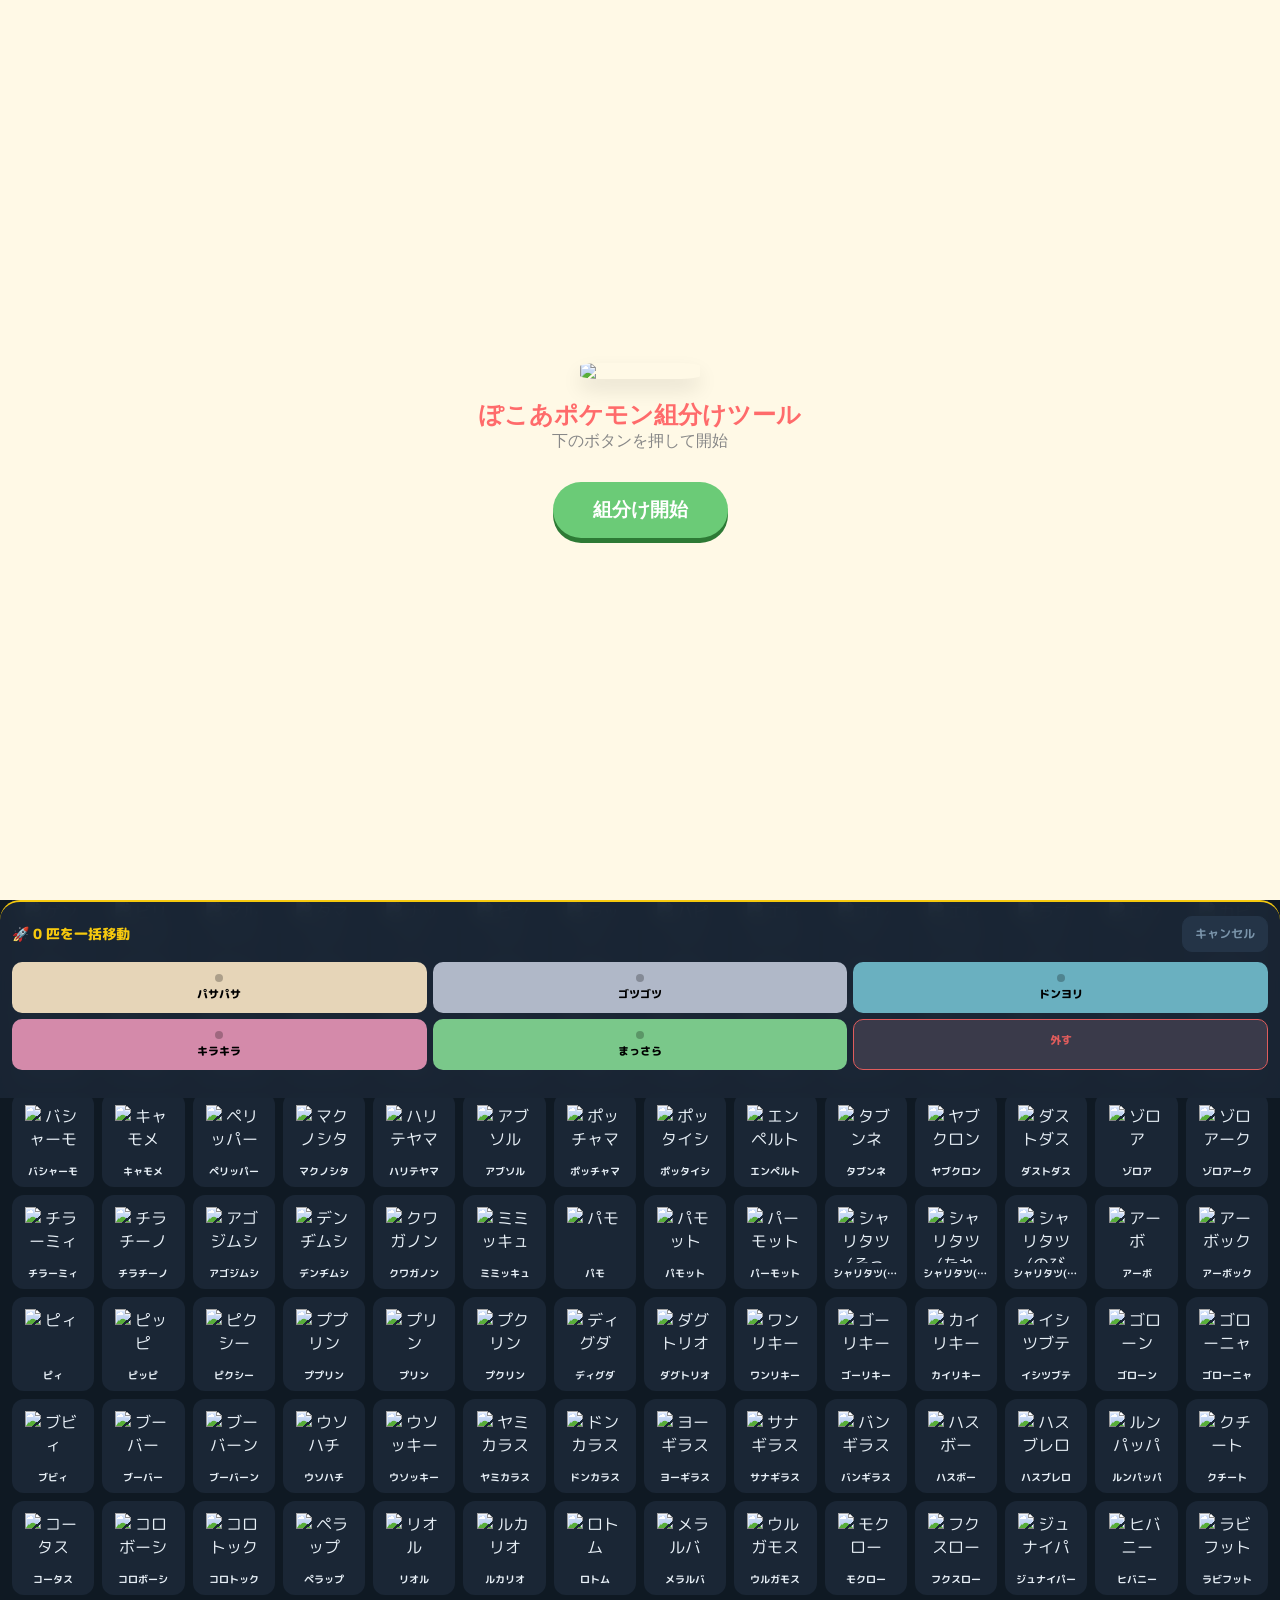
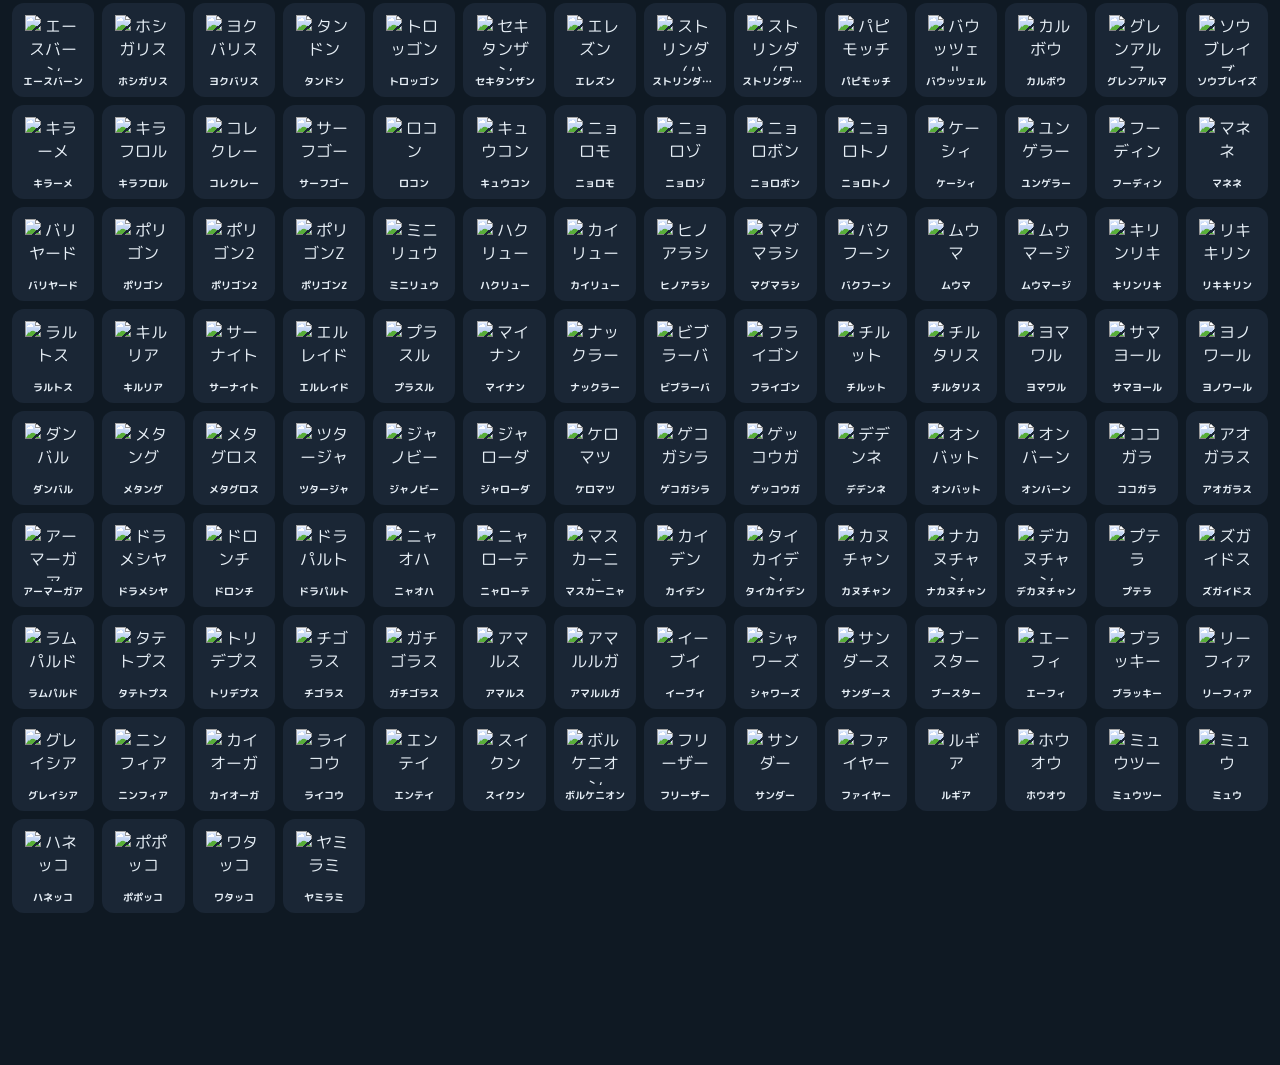
==== index.html @ dac98b66 "Rename poko-sorter.html to index.html" ====
<!DOCTYPE html>
<html lang="ja">
<head>
    <meta charset="UTF-8">
    <meta name="viewport" content="width=device-width, initial-scale=1.0, maximum-scale=1.0, user-scalable=no">
    <meta name="mobile-web-app-capable" content="yes">
    <meta name="apple-mobile-web-app-capable" content="yes">
    <meta name="apple-mobile-web-app-status-bar-style" content="black-translucent">
    <meta name="apple-mobile-web-app-title" content="マイゲーム">
    <link rel="manifest" href="manifest.json">
    <title>ぽこポケ振り分け</title>
    <link rel="stylesheet" href="poko-style.css">
</head>
<body>
    <div id="fallback-screen" style="display:none; position:fixed; inset:0; z-index:9999; background:#fff9e6; display:flex; flex-direction:column; align-items:center; justify-content:center; text-align:center; font-family:sans-serif;">
        <img src="icon.png" style="width:120px; border-radius:20%; margin-bottom:20px; box-shadow:0 10px 20px rgba(0,0,0,0.1);">
        <h2 style="color:#ff6b6b;">ぽこあポケモン組分けツール</h2>
        <p style="color:#888; margin-bottom:30px;">下のボタンを押して開始</p>
        <button onclick="document.getElementById('fallback-screen').style.display='none'; initLevel(0);" 
            style="background:#6bcb77; color:#fff; border:none; border-radius:50px; padding:15px 40px; font-size:1.2rem; font-weight:bold; cursor:pointer; box-shadow:0 5px 0 #2d7a35;">
            組分け開始
        </button>
    </div>

    <div class="sticky-header">
        <div class="header">
            <h1>🌿 ぽこポケ振り分け</h1>
            <div class="stats" id="headerStats"></div>
        </div>
        <div class="progress-bar" id="progressBar"></div>
        <div class="controls">
            <input type="text" id="searchBox" class="search-box" placeholder="名前やNo.で検索...">
            <button class="btn-ui" id="filterBtn" onclick="toggleFilterPanel()">🔍 絞込</button>
            <button class="btn-ui" id="selBtn" onclick="toggleSelectMode()">複数選択</button>
        </div>
        <div class="filter-panel" id="filterPanel">
            <div class="filter-section">
                <div class="filter-section-label">✨ 得意なこと（OR）</div>
                <div class="filter-chips" id="jobChips"></div>
            </div>
            <div class="filter-divider"></div>
            <div class="filter-section">
                <div class="filter-section-label">🌈 雰囲気（OR）</div>
                <div class="filter-chips" id="envChips"></div>
            </div>
            <span class="filter-clear" onclick="clearFilters()">フィルターをリセット</span>
        </div>
        <div class="tabs" id="tabs"></div>
    </div>

    <div id="mainContent"></div>

    <div class="multi-bar" id="multiBar">
        <div class="multi-bar-header">
            <div class="multi-count">🚀 <span id="selCount">0</span> 匹を一括移動</div>
            <button class="btn-ui" onclick="toggleSelectMode()">キャンセル</button>
        </div>
        <div class="area-grid-mini" id="miniAreaList"></div>
    </div>

    <div class="modal-overlay" id="modalOverlay" onclick="if(event.target===this)closeModal()">
        <div class="modal">
            <button class="modal-close" onclick="closeModal()">✕</button> 
            <div class="modal-poke-header" id="modalHeader"></div>

            <div class="section-label">お仕事</div>
            <div class="job-grid" id="valJob"></div>

            <div class="info-row">
                <div class="info-chip"><span>雰囲気</span><span id="valEnv"></span></div>
                <div class="info-chip"><span>好きな味</span><span id="valTaste"></span></div>
            </div>
            <div class="tag-row" id="valTags"></div>

            <div class="section-label">エリアに割り当てる</div>
            <div class="area-btn-group" id="areaButtons"></div>
            <button class="remove-btn" onclick="removeAssignment()">エリアから外す</button>
        </div>
    </div>
    
    <script src="poko-app.js"></script>
</body>
</html>
---- poko-style.css ----
@import url('https://fonts.googleapis.com/css2?family=M+PLUS+Rounded+1c:wght@400;700;800&display=swap');

:root {
  --bg: #0f1923; 
  --surface: #1a2635; 
  --surface2: #243447;
  --accent: #f6c90e; 
  --accent2: #e05c5c; 
  --pink: #ff7eb9; 
  --green: #4ade80; 
  --blue: #60a5fa;
  --text: #e8f0f7; 
  --text-muted: #7a94aa; 
  --radius: 14px;
}

* { 
  box-sizing: border-box; 
  margin: 0; 
  padding: 0; 
  -webkit-tap-highlight-color: transparent; 
}

body { 
  font-family: 'M PLUS Rounded 1c', sans-serif; 
  background: var(--bg); 
  color: var(--text); 
  min-height: 100dvh; 
  padding-bottom: 140px; 
}

/* ===== 固定ヘッダー ===== */
.sticky-header { 
  position: sticky; 
  top: 0; 
  z-index: 100; 
  background: var(--bg); 
}

.header { 
  background: var(--surface); 
  padding: 12px 16px; 
  display: flex; 
  align-items: center; 
  border-bottom: 2px solid var(--surface2); 
}

.header h1 { 
  font-size: 17px; 
  font-weight: 800; 
  color: var(--accent); 
  flex: 1; 
}

.header .stats { 
  font-size: 11px; 
  color: var(--text-muted); 
  text-align: right; 
  line-height: 1.4; 
}

.progress-bar { 
  height: 5px; 
  background: var(--surface2); 
  display: flex; 
}

.progress-seg { 
  height: 100%; 
  transition: width 0.4s; 
}

/* ===== 検索・ボタン ===== */
.controls { 
  padding: 8px 12px; 
  background: var(--surface); 
  display: flex; 
  gap: 6px; 
  border-bottom: 1px solid var(--surface2); 
}

.controls-row1 { display: flex; gap: 8px; }
.controls-row2 { display: flex; gap: 6px; padding-bottom: 8px; }

.search-box { 
  flex: 1; 
  background: var(--bg); 
  border: 1.5px solid var(--surface2); 
  color: var(--text); 
  padding: 8px 12px; 
  border-radius: 10px; 
  font-size: 14px; 
  font-family: inherit; 
  outline: none; 
  min-width: 0; 
}

.btn-ui { 
  background: var(--surface2); 
  border: 1.5px solid var(--surface2); 
  color: var(--text-muted); 
  padding: 8px 12px; 
  border-radius: 10px; 
  font-size: 12px; 
  font-weight: 700; 
  font-family: inherit; 
  cursor: pointer; 
  white-space: nowrap; 
  flex-shrink: 0; 
}

.btn-ui.active { 
  border-color: var(--accent); 
  color: var(--accent); 
  background: #f6c90e15; 
}

/* ===== フィルターパネル ===== */
.filter-panel { 
  background: var(--bg); 
  border-bottom: 1px solid var(--surface2); 
  overflow: hidden; 
  max-height: 0; 
  transition: max-height 0.3s ease; 
}

.filter-panel.open { max-height: 400px; }
.filter-section { padding: 10px 12px 4px; }

.filter-section-label { 
  font-size: 10px; 
  font-weight: 700; 
  color: var(--text-muted); 
  margin-bottom: 6px; 
  letter-spacing: 0.06em; 
}

.filter-chips { 
  display: flex; 
  flex-wrap: wrap; 
  gap: 5px; 
  padding-bottom: 8px; 
}

.filter-chip { 
  display: flex; 
  align-items: center; 
  gap: 4px; 
  padding: 5px 10px; 
  border-radius: 20px; 
  background: var(--surface); 
  border: 1.5px solid var(--surface2); 
  color: var(--text-muted); 
  font-size: 11px; 
  font-weight: 700; 
  font-family: inherit; 
  cursor: pointer; 
  white-space: nowrap; 
  transition: all 0.15s; 
}

.filter-chip.active { 
  border-color: var(--accent); 
  color: var(--accent); 
  background: #f6c90e15; 
}

.filter-chip.env-chip.active { 
  border-color: var(--blue); 
  color: var(--blue); 
  background: #60a5fa15; 
}

.filter-divider { 
  height: 1px; 
  background: var(--surface2); 
  margin: 0 12px; 
}

.filter-clear { 
  display: block; 
  text-align: center; 
  padding: 8px; 
  font-size: 11px; 
  color: var(--accent2); 
  font-weight: 700; 
  cursor: pointer; 
}

/* ===== タブ ===== */
.tabs { 
  display: flex; 
  overflow-x: auto; 
  padding: 8px 12px; 
  gap: 6px; 
  background: var(--bg); 
  scrollbar-width: none; 
  border-bottom: 1px solid var(--surface2); 
}

.tabs::-webkit-scrollbar { display: none; }

.tab { 
  white-space: nowrap; 
  padding: 7px 14px; 
  border-radius: 20px; 
  background: var(--surface); 
  border: 1.5px solid transparent; 
  color: var(--text-muted); 
  font-size: 12px; 
  font-weight: 700; 
  font-family: inherit; 
  cursor: pointer; 
  flex-shrink: 0; 
}

.tab.active { 
  background: var(--surface2); 
  border-color: var(--accent); 
  color: var(--accent); 
}

.tab.unassigned-tab.active { 
  background: #e05c5c22; 
  border-color: var(--accent2); 
  color: var(--accent2); 
}

.tab-count { 
  font-size: 10px; 
  opacity: 0.75; 
  margin-left: 3px; 
}

/* ===== グリッド ===== */
.pokemon-grid { 
  display: grid; 
  grid-template-columns: repeat(auto-fill, minmax(80px, 1fr)); 
  gap: 8px; 
  padding: 12px; 
}

.poke-card { 
  background: var(--surface); 
  border-radius: 12px; 
  padding: 10px 6px 8px; 
  text-align: center; 
  position: relative; 
  border: 2px solid transparent; 
  transition: all 0.15s; 
  cursor: pointer; 
}

.poke-card:active { transform: scale(0.93); }
.poke-card.assigned { opacity: 0.65; }

.poke-card.selected { 
  border-color: var(--accent); 
  background: #f6c90e12; 
  transform: scale(0.94); 
  box-shadow: 0 0 0 2px #f6c90e44; 
}

.poke-card img { 
  width: 56px; 
  height: 56px; 
  image-rendering: pixelated; 
  display: block; 
  margin: 0 auto 4px; 
}

.poke-name { 
  font-size: 10px; 
  font-weight: 700; 
  line-height: 1.2; 
  overflow: hidden; 
  text-overflow: ellipsis; 
  white-space: nowrap; 
}

/* 選択バッジ */
.select-badge { 
  position: absolute; 
  top: -5px; 
  left: -5px; 
  background: var(--accent); 
  color: #000; 
  width: 22px; 
  height: 22px; 
  border-radius: 50%; 
  font-size: 11px; 
  font-weight: 900; 
  line-height: 22px; 
  text-align: center; 
  display: none; 
  box-shadow: 0 2px 6px rgba(0,0,0,0.4); 
  z-index: 2; 
}

.poke-card.selected .select-badge { display: block; }

/* エリア色ドット */
.area-dot { 
  position: absolute; 
  top: 6px; 
  right: 6px; 
  width: 9px; 
  height: 9px; 
  border-radius: 50%; 
  border: 1px solid rgba(0,0,0,0.2); 
}

/* ===== 一括操作バー ===== */
.multi-bar { 
  position: fixed; 
  bottom: 0; 
  left: 0; 
  right: 0; 
  background: #1a2635f0; 
  backdrop-filter: blur(10px); 
  padding: 14px 12px 28px; 
  border-top: 2px solid var(--accent); 
  border-radius: 20px 20px 0 0; 
  z-index: 150; 
  transform: translateY(100%); 
  transition: transform 0.3s cubic-bezier(0.4,0,0.2,1); 
}

.multi-bar.open { transform: translateY(0); }

.multi-bar-header { 
  display: flex; 
  justify-content: space-between; 
  align-items: center; 
  margin-bottom: 10px; 
}

.multi-count { 
  font-weight: 800; 
  color: var(--accent); 
  font-size: 14px; 
}

.area-grid-mini { 
  display: grid; 
  grid-template-columns: repeat(3, 1fr); 
  gap: 6px; 
}

.area-mini-btn { 
  border: none; 
  border-radius: 10px; 
  padding: 12px 4px 10px; 
  font-size: 11px; 
  font-weight: 800; 
  font-family: inherit; 
  color: #000; 
  cursor: pointer; 
  text-align: center; 
  display: flex; 
  flex-direction: column; 
  align-items: center; 
  gap: 4px; 
}

.area-mini-btn:active { opacity: 0.75; }

.area-mini-dot { 
  width: 8px; 
  height: 8px; 
  border-radius: 50%; 
  background: rgba(0,0,0,0.25); 
}

.remove-mini-btn { 
  background: #3a3a4a !important; 
  color: var(--accent2) !important; 
  border: 1.5px solid var(--accent2) !important; 
}

/* ===== モーダル ===== */
.modal-overlay { 
  position: fixed; 
  inset: 0; 
  background: rgba(0,0,0,0.8); 
  z-index: 1000; 
  display: flex; 
  align-items: flex-end; 
  opacity: 0; 
  pointer-events: none; 
  transition: 0.2s; 
}

.modal-overlay.open { opacity: 1; pointer-events: auto; }

.modal { 
  background: var(--surface); 
  border-radius: 20px 20px 0 0; 
  width: 100%; 
  padding: 20px 16px 36px; 
  transform: translateY(100%); 
  transition: 0.3s; 
  max-height: 90vh; 
  overflow-y: auto; 
}

.modal-overlay.open .modal { transform: translateY(0); }

.modal-close { 
  position: absolute; 
  top: 14px; 
  right: 14px; 
  width: 30px; 
  height: 30px; 
  border-radius: 50%; 
  background: var(--surface2); 
  border: none; 
  color: var(--text-muted); 
  font-size: 16px; 
  cursor: pointer; 
  display: flex; 
  align-items: center; 
  justify-content: center; 
  z-index: 1; 
}

.modal-poke-header { 
  display: flex; 
  align-items: center; 
  gap: 14px; 
  margin-bottom: 14px; 
}

.modal-poke-name { 
  font-size: 20px; 
  font-weight: 800; 
  color: var(--accent); 
}

.modal-poke-no { 
  color: var(--text-muted); 
  font-size: 12px; 
  margin-top: 2px; 
}

.section-label { 
  font-size: 11px; 
  font-weight: 700; 
  color: var(--text-muted); 
  margin: 14px 0 6px; 
  text-transform: uppercase; 
  letter-spacing: 0.05em; 
}

.job-grid { 
  display: grid; 
  gap: 6px; 
}

.job-card { 
  background: var(--surface2); 
  padding: 9px 10px; 
  border-radius: 10px; 
  border-left: 3px solid var(--accent); 
}

.job-title { 
  font-weight: 800; 
  color: var(--accent); 
  font-size: 13px; 
}

.job-desc { 
  font-size: 11px; 
  margin-top: 3px; 
  color: var(--text-muted); 
  line-height: 1.4; 
}

.info-row { 
  display: grid; 
  grid-template-columns: 1fr 1fr; 
  gap: 8px; 
  margin-top: 8px; 
}

.info-chip { 
  background: var(--surface2); 
  padding: 8px 10px; 
  border-radius: 10px; 
  font-size: 12px; 
}

.info-chip span { 
  color: var(--text-muted); 
  font-size: 11px; 
  display: block; 
  margin-bottom: 2px; 
}

.tag-row { 
  display: flex; 
  flex-wrap: wrap; 
  gap: 5px; 
  margin-top: 8px; 
}

.tag { 
  background: var(--surface2); 
  padding: 3px 8px; 
  border-radius: 6px; 
  font-size: 10px; 
  color: var(--text-muted); 
}

.area-btn-group { 
  display: grid; 
  grid-template-columns: repeat(3, 1fr); 
  gap: 7px; 
  margin-top: 6px; 
}

.area-assign-btn { 
  background: var(--surface2); 
  border: none; 
  color: white; 
  padding: 11px 4px 9px; 
  border-radius: 10px; 
  font-size: 11px; 
  font-weight: 700; 
  font-family: inherit; 
  cursor: pointer; 
  display: flex; 
  flex-direction: column; 
  align-items: center; 
  gap: 5px; 
}

.area-assign-btn:active { opacity: 0.7; }

.remove-btn { 
  width: 100%; 
  margin-top: 8px; 
  padding: 12px; 
  background: none; 
  border: 1.5px solid var(--accent2); 
  color: var(--accent2); 
  border-radius: 10px; 
  font-size: 13px; 
  font-weight: 800; 
  font-family: inherit; 
  cursor: pointer; 
}
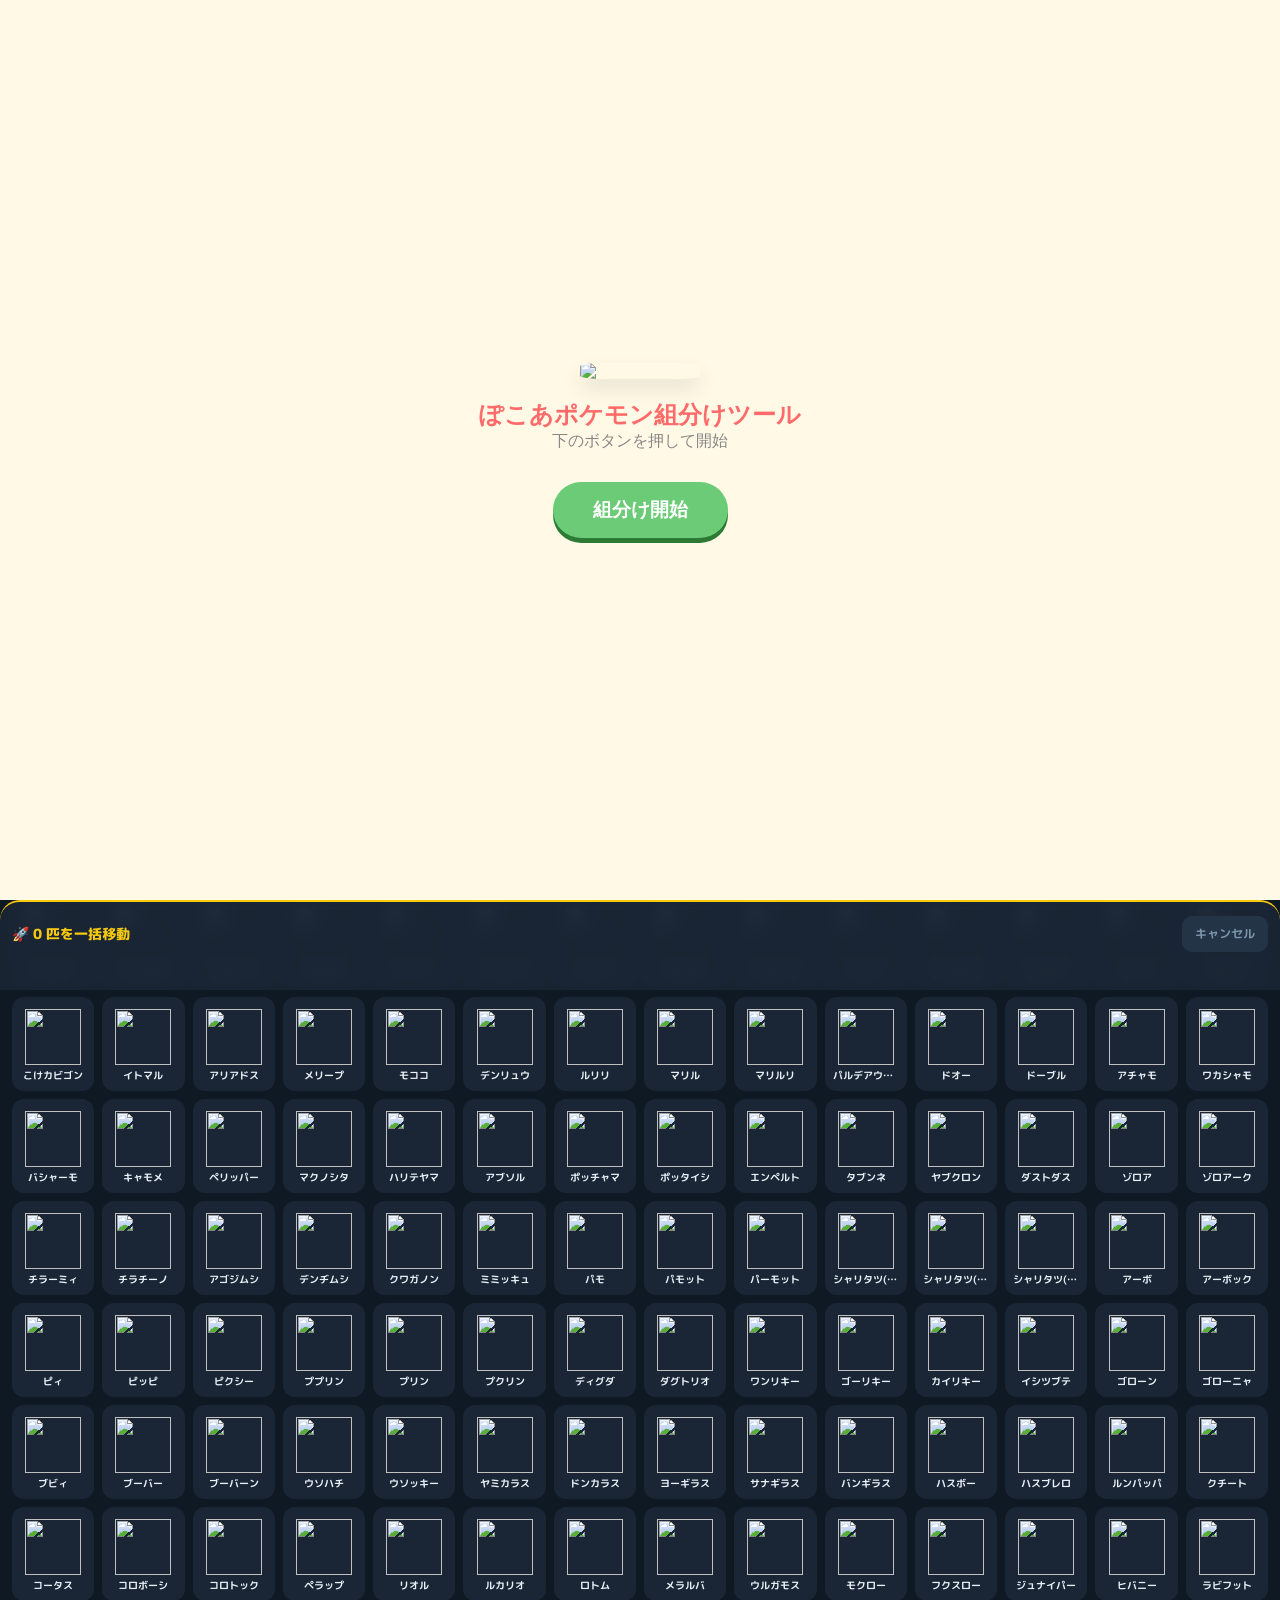
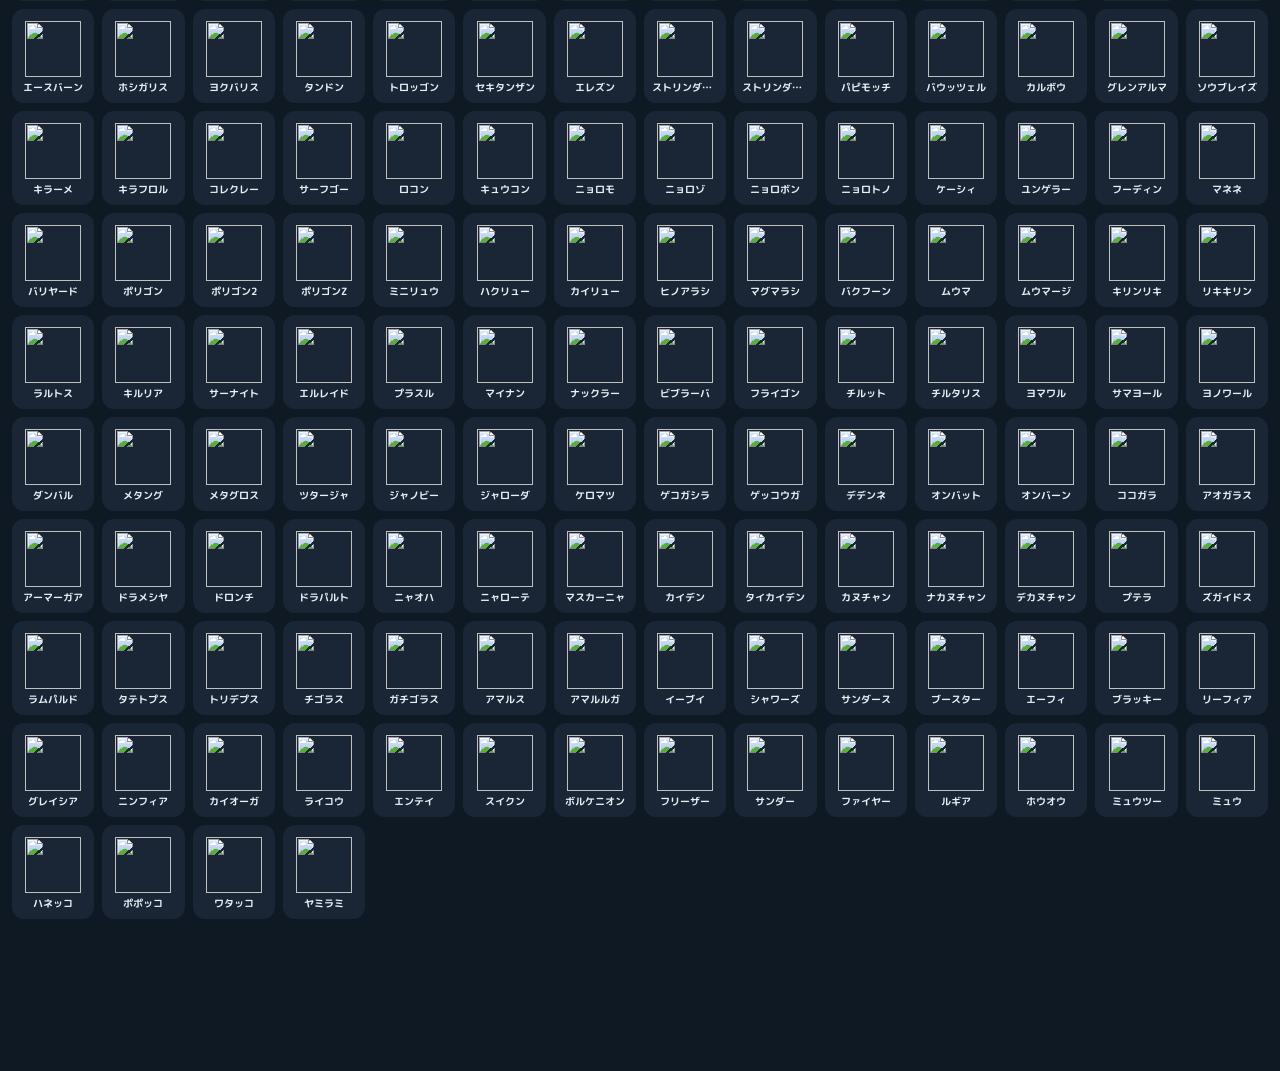
==== commit da588f0f: "Update index.html" ====
--- a/index.html
+++ b/index.html
@@ -9,75 +9,868 @@
     <meta name="apple-mobile-web-app-title" content="マイゲーム">
     <link rel="manifest" href="manifest.json">
     <title>ぽこポケ振り分け</title>
-    <link rel="stylesheet" href="poko-style.css">
+    <style>
+  @import url('https://fonts.googleapis.com/css2?family=M+PLUS+Rounded+1c:wght@400;700;800&display=swap');
+  :root {
+    --bg: #0f1923; --surface: #1a2635; --surface2: #243447;
+    --accent: #f6c90e; --accent2: #e05c5c; --pink: #ff7eb9; --green: #4ade80; --blue: #60a5fa;
+    --text: #e8f0f7; --text-muted: #7a94aa; --radius: 14px;
+  }
+  * { box-sizing: border-box; margin: 0; padding: 0; -webkit-tap-highlight-color: transparent; }
+  body { font-family: 'M PLUS Rounded 1c', sans-serif; background: var(--bg); color: var(--text); min-height: 100dvh; padding-bottom: 140px; }
+
+  /* ===== 固定ヘッダー ===== */
+  .sticky-header { position: sticky; top: 0; z-index: 100; background: var(--bg); }
+  .header { background: var(--surface); padding: 12px 16px; display: flex; align-items: center; border-bottom: 2px solid var(--surface2); }
+  .header h1 { font-size: 17px; font-weight: 800; color: var(--accent); flex: 1; }
+  .header .stats { font-size: 11px; color: var(--text-muted); text-align: right; line-height: 1.4; }
+  .progress-bar { height: 5px; background: var(--surface2); display: flex; }
+  .progress-seg { height: 100%; transition: width 0.4s; }
+
+  /* ===== 検索・ボタン ===== */
+  .controls { padding: 8px 12px; background: var(--surface); display: flex; gap: 6px; border-bottom: 1px solid var(--surface2); }
+  .controls-row1 { display: flex; gap: 8px; }
+  .controls-row2 { display: flex; gap: 6px; padding-bottom: 8px; }
+  .search-box { flex: 1; background: var(--bg); border: 1.5px solid var(--surface2); color: var(--text); padding: 8px 12px; border-radius: 10px; font-size: 14px; font-family: inherit; outline: none; min-width: 0; }
+  .btn-ui { background: var(--surface2); border: 1.5px solid var(--surface2); color: var(--text-muted); padding: 8px 12px; border-radius: 10px; font-size: 12px; font-weight: 700; font-family: inherit; cursor: pointer; white-space: nowrap; flex-shrink: 0; }
+  .btn-ui.active { border-color: var(--accent); color: var(--accent); background: #f6c90e15; }
+
+  /* ===== フィルターパネル ===== */
+  .filter-panel { background: var(--bg); border-bottom: 1px solid var(--surface2); overflow: hidden; max-height: 0; transition: max-height 0.3s ease; }
+  .filter-panel.open { max-height: 400px; }
+  .filter-section { padding: 10px 12px 4px; }
+  .filter-section-label { font-size: 10px; font-weight: 700; color: var(--text-muted); margin-bottom: 6px; letter-spacing: 0.06em; }
+  .filter-chips { display: flex; flex-wrap: wrap; gap: 5px; padding-bottom: 8px; }
+  .filter-chip { display: flex; align-items: center; gap: 4px; padding: 5px 10px; border-radius: 20px; background: var(--surface); border: 1.5px solid var(--surface2); color: var(--text-muted); font-size: 11px; font-weight: 700; font-family: inherit; cursor: pointer; white-space: nowrap; transition: all 0.15s; }
+  .filter-chip.active { border-color: var(--accent); color: var(--accent); background: #f6c90e15; }
+  .filter-chip.env-chip.active { border-color: var(--blue); color: var(--blue); background: #60a5fa15; }
+  .filter-divider { height: 1px; background: var(--surface2); margin: 0 12px; }
+  .filter-clear { display: block; text-align: center; padding: 8px; font-size: 11px; color: var(--accent2); font-weight: 700; cursor: pointer; }
+
+  /* ===== タブ ===== */
+  .tabs { display: flex; overflow-x: auto; padding: 8px 12px; gap: 6px; background: var(--bg); scrollbar-width: none; border-bottom: 1px solid var(--surface2); }
+  .tabs::-webkit-scrollbar { display: none; }
+  .tab { white-space: nowrap; padding: 7px 14px; border-radius: 20px; background: var(--surface); border: 1.5px solid transparent; color: var(--text-muted); font-size: 12px; font-weight: 700; font-family: inherit; cursor: pointer; flex-shrink: 0; }
+  .tab.active { background: var(--surface2); border-color: var(--accent); color: var(--accent); }
+  .tab.unassigned-tab.active { background: #e05c5c22; border-color: var(--accent2); color: var(--accent2); }
+  .tab-count { font-size: 10px; opacity: 0.75; margin-left: 3px; }
+
+  /* ===== グリッド ===== */
+  .pokemon-grid { display: grid; grid-template-columns: repeat(auto-fill, minmax(80px, 1fr)); gap: 8px; padding: 12px; }
+  .poke-card { background: var(--surface); border-radius: 12px; padding: 10px 6px 8px; text-align: center; position: relative; border: 2px solid transparent; transition: all 0.15s; cursor: pointer; }
+  .poke-card:active { transform: scale(0.93); }
+  .poke-card.assigned { opacity: 0.65; }
+  .poke-card.selected { border-color: var(--accent); background: #f6c90e12; transform: scale(0.94); box-shadow: 0 0 0 2px #f6c90e44; }
+  .poke-card img { width: 56px; height: 56px; image-rendering: pixelated; display: block; margin: 0 auto 4px; }
+  .poke-name { font-size: 10px; font-weight: 700; line-height: 1.2; overflow: hidden; text-overflow: ellipsis; white-space: nowrap; }
+
+  /* 選択バッジ  */
+  .select-badge { position: absolute; top: -5px; left: -5px; background: var(--accent); color: #000; width: 22px; height: 22px; border-radius: 50%; font-size: 11px; font-weight: 900; line-height: 22px; text-align: center; display: none; box-shadow: 0 2px 6px rgba(0,0,0,0.4); z-index: 2; }
+  .poke-card.selected .select-badge { display: block; }
+
+  /* エリア色ドット */
+  .area-dot { position: absolute; top: 6px; right: 6px; width: 9px; height: 9px; border-radius: 50%; border: 1px solid rgba(0,0,0,0.2); }
+
+  /* ===== 一括操作バー (pokopokeのデザイン) ===== */
+  .multi-bar { position: fixed; bottom: 0; left: 0; right: 0; background: #1a2635f0; backdrop-filter: blur(10px); padding: 14px 12px 28px; border-top: 2px solid var(--accent); border-radius: 20px 20px 0 0; z-index: 150; transform: translateY(100%); transition: transform 0.3s cubic-bezier(0.4,0,0.2,1); }
+  .multi-bar.open { transform: translateY(0); }
+  .multi-bar-header { display: flex; justify-content: space-between; align-items: center; margin-bottom: 10px; }
+  .multi-count { font-weight: 800; color: var(--accent); font-size: 14px; }
+  .area-grid-mini { display: grid; grid-template-columns: repeat(3, 1fr); gap: 6px; }
+  .area-mini-btn { border: none; border-radius: 10px; padding: 12px 4px 10px; font-size: 11px; font-weight: 800; font-family: inherit; color: #000; cursor: pointer; text-align: center; display: flex; flex-direction: column; align-items: center; gap: 4px; }
+  .area-mini-btn:active { opacity: 0.75; }
+  .area-mini-dot { width: 8px; height: 8px; border-radius: 50%; background: rgba(0,0,0,0.25); }
+  .remove-mini-btn { background: #3a3a4a !important; color: var(--accent2) !important; border: 1.5px solid var(--accent2) !important; }
+
+  /* ===== モーダル  ===== */
+  .modal-overlay { position: fixed; inset: 0; background: rgba(0,0,0,0.8); z-index: 1000; display: flex; align-items: flex-end; opacity: 0; pointer-events: none; transition: 0.2s; }
+  .modal-overlay.open { opacity: 1; pointer-events: auto; }
+  .modal { background: var(--surface); border-radius: 20px 20px 0 0; width: 100%; padding: 20px 16px 36px; transform: translateY(100%); transition: 0.3s; max-height: 90vh; overflow-y: auto; }
+  .modal-overlay.open .modal { transform: translateY(0); }
+  .modal-close { position: absolute; top: 14px; right: 14px; width: 30px; height: 30px; border-radius: 50%; background: var(--surface2); border: none; color: var(--text-muted); font-size: 16px; cursor: pointer; display: flex; align-items: center; justify-content: center; z-index: 1; }
+
+  .modal-poke-header { display: flex; align-items: center; gap: 14px; margin-bottom: 14px; }
+  .modal-poke-name { font-size: 20px; font-weight: 800; color: var(--accent); }
+  .modal-poke-no { color: var(--text-muted); font-size: 12px; margin-top: 2px; }
+
+  .section-label { font-size: 11px; font-weight: 700; color: var(--text-muted); margin: 14px 0 6px; text-transform: uppercase; letter-spacing: 0.05em; }
+
+  .job-grid { display: grid; gap: 6px; }
+  .job-card { background: var(--surface2); padding: 9px 10px; border-radius: 10px; border-left: 3px solid var(--accent); }
+  .job-title { font-weight: 800; color: var(--accent); font-size: 13px; }
+  .job-desc { font-size: 11px; margin-top: 3px; color: var(--text-muted); line-height: 1.4; }
+
+  .info-row { display: grid; grid-template-columns: 1fr 1fr; gap: 8px; margin-top: 8px; }
+  .info-chip { background: var(--surface2); padding: 8px 10px; border-radius: 10px; font-size: 12px; }
+  .info-chip span { color: var(--text-muted); font-size: 11px; display: block; margin-bottom: 2px; }
+
+  .tag-row { display: flex; flex-wrap: wrap; gap: 5px; margin-top: 8px; }
+  .tag { background: var(--surface2); padding: 3px 8px; border-radius: 6px; font-size: 10px; color: var(--text-muted); }
+
+  .area-btn-group { display: grid; grid-template-columns: repeat(3, 1fr); gap: 7px; margin-top: 6px; }
+  .area-assign-btn { background: var(--surface2); border: none; color: white; padding: 11px 4px 9px; border-radius: 10px; font-size: 11px; font-weight: 700; font-family: inherit; cursor: pointer; display: flex; flex-direction: column; align-items: center; gap: 5px; }
+  .area-assign-btn:active { opacity: 0.7; }
+  .remove-btn { width: 100%; margin-top: 8px; padding: 12px; background: none; border: 1.5px solid var(--accent2); color: var(--accent2); border-radius: 10px; font-size: 13px; font-weight: 800; font-family: inherit; cursor: pointer; }
+    </style>
 </head>
 <body>
     <div id="fallback-screen" style="display:none; position:fixed; inset:0; z-index:9999; background:#fff9e6; display:flex; flex-direction:column; align-items:center; justify-content:center; text-align:center; font-family:sans-serif;">
-        <img src="icon.png" style="width:120px; border-radius:20%; margin-bottom:20px; box-shadow:0 10px 20px rgba(0,0,0,0.1);">
-        <h2 style="color:#ff6b6b;">ぽこあポケモン組分けツール</h2>
-        <p style="color:#888; margin-bottom:30px;">下のボタンを押して開始</p>
-        <button onclick="document.getElementById('fallback-screen').style.display='none'; initLevel(0);" 
-            style="background:#6bcb77; color:#fff; border:none; border-radius:50px; padding:15px 40px; font-size:1.2rem; font-weight:bold; cursor:pointer; box-shadow:0 5px 0 #2d7a35;">
-            組分け開始
-        </button>
+      <img src="icon.png" style="width:120px; border-radius:20%; margin-bottom:20px; box-shadow:0 10px 20px rgba(0,0,0,0.1);">
+      <h2 style="color:#ff6b6b;">ぽこあポケモン組分けツール</h2>
+      <p style="color:#888; margin-bottom:30px;">下のボタンを押して開始</p>
+      <button onclick="document.getElementById('fallback-screen').style.display='none'; initLevel(0);" 
+        style="background:#6bcb77; color:#fff; border:none; border-radius:50px; padding:15px 40px; font-size:1.2rem; font-weight:bold; cursor:pointer; box-shadow:0 5px 0 #2d7a35;">
+  組分け開始
+    </button>
     </div>
-
-    <div class="sticky-header">
-        <div class="header">
-            <h1>🌿 ぽこポケ振り分け</h1>
-            <div class="stats" id="headerStats"></div>
-        </div>
-        <div class="progress-bar" id="progressBar"></div>
-        <div class="controls">
-            <input type="text" id="searchBox" class="search-box" placeholder="名前やNo.で検索...">
-            <button class="btn-ui" id="filterBtn" onclick="toggleFilterPanel()">🔍 絞込</button>
-            <button class="btn-ui" id="selBtn" onclick="toggleSelectMode()">複数選択</button>
-        </div>
-        <div class="filter-panel" id="filterPanel">
-            <div class="filter-section">
-                <div class="filter-section-label">✨ 得意なこと（OR）</div>
-                <div class="filter-chips" id="jobChips"></div>
-            </div>
-            <div class="filter-divider"></div>
-            <div class="filter-section">
-                <div class="filter-section-label">🌈 雰囲気（OR）</div>
-                <div class="filter-chips" id="envChips"></div>
-            </div>
-            <span class="filter-clear" onclick="clearFilters()">フィルターをリセット</span>
-        </div>
-        <div class="tabs" id="tabs"></div>
+<div class="sticky-header">
+  <div class="header">
+    <h1>🌿 ぽこポケ振り分け</h1>
+    <div class="stats" id="headerStats"></div>
+  </div>
+  <div class="progress-bar" id="progressBar"></div>
+  <div class="controls">
+    <input type="text" id="searchBox" class="search-box" placeholder="名前やNo.で検索...">
+    <button class="btn-ui" id="filterBtn" onclick="toggleFilterPanel()">🔍 絞込</button>
+    <button class="btn-ui" id="selBtn" onclick="toggleSelectMode()">複数選択</button>
+  </div>
+  <div class="filter-panel" id="filterPanel">
+    <div class="filter-section">
+      <div class="filter-section-label">✨ 得意なこと（OR）</div>
+      <div class="filter-chips" id="jobChips"></div>
     </div>
-
-    <div id="mainContent"></div>
-
-    <div class="multi-bar" id="multiBar">
-        <div class="multi-bar-header">
-            <div class="multi-count">🚀 <span id="selCount">0</span> 匹を一括移動</div>
-            <button class="btn-ui" onclick="toggleSelectMode()">キャンセル</button>
-        </div>
-        <div class="area-grid-mini" id="miniAreaList"></div>
+    <div class="filter-divider"></div>
+    <div class="filter-section">
+      <div class="filter-section-label">🌈 雰囲気（OR）</div>
+      <div class="filter-chips" id="envChips"></div>
     </div>
-
-    <div class="modal-overlay" id="modalOverlay" onclick="if(event.target===this)closeModal()">
-        <div class="modal">
-            <button class="modal-close" onclick="closeModal()">✕</button> 
-            <div class="modal-poke-header" id="modalHeader"></div>
-
-            <div class="section-label">お仕事</div>
-            <div class="job-grid" id="valJob"></div>
-
-            <div class="info-row">
-                <div class="info-chip"><span>雰囲気</span><span id="valEnv"></span></div>
-                <div class="info-chip"><span>好きな味</span><span id="valTaste"></span></div>
-            </div>
-            <div class="tag-row" id="valTags"></div>
-
-            <div class="section-label">エリアに割り当てる</div>
-            <div class="area-btn-group" id="areaButtons"></div>
-            <button class="remove-btn" onclick="removeAssignment()">エリアから外す</button>
-        </div>
+    <span class="filter-clear" onclick="clearFilters()">フィルターをリセット</span>
+  </div>
+  <div class="tabs" id="tabs"></div>
+</div>
+
+<div id="mainContent"></div>
+
+<!-- 一括操作バー -->
+<div class="multi-bar" id="multiBar">
+  <div class="multi-bar-header">
+    <div class="multi-count">🚀 <span id="selCount">0</span> 匹を一括移動</div>
+    <button class="btn-ui" onclick="toggleSelectMode()">キャンセル</button>
+  </div>
+  <div class="area-grid-mini" id="miniAreaList"></div>
+</div>
+
+<!-- 詳細モーダル -->
+<div class="modal-overlay" id="modalOverlay" onclick="if(event.target===this)closeModal()">
+  <div class="modal">
+    <button class="modal-close" onclick="closeModal()">✕</button> 
+    <div class="modal-poke-header" id="modalHeader"></div>
+
+    <div class="section-label">お仕事</div>
+    <div class="job-grid" id="valJob"></div>
+
+    <div class="info-row">
+      <div class="info-chip"><span>雰囲気</span><span id="valEnv"></span></div>
+      <div class="info-chip"><span>好きな味</span><span id="valTaste"></span></div>
     </div>
-    
-    <script src="poko-app.js"></script>
+    <div class="tag-row" id="valTags"></div>
+
+    <div class="section-label">エリアに割り当てる</div>
+    <div class="area-btn-group" id="areaButtons"></div>
+    <button class="remove-btn" onclick="removeAssignment()">エリアから外す</button>
+  </div>
+</div>
+
+<script>
+// ===== ポケモンリスト =====
+const POKEMON_LIST = [[1,'フシギダネ',1],[2,'フシギソウ',2],[3,'フシギバナ',3],[4,'ヒトカゲ',4],[5,'リザード',5],[6,'リザードン',6],[7,'ゼニガメ',7],[8,'カメール',8],[9,'カメックス',9],[10,'ポッポ',16],
+[11,'ピジョン',17],[12,'ピジョット',18],[13,'ナゾノクサ',43],[14,'クサイハナ',44],[15,'ラフレシア',45],[16,'キレイハナ',182],[17,'パラス',46],[18,'パラセクト',47],[19,'コンパン',48],[20,'モルフォン',49],
+[21,'マダツボミ',69],[22,'ウツドン',70],[23,'ウツボット',71],[24,'ヤドン',79],[25,'ヤドラン',80],[26,'ヤドキング',199],[27,'コイル',81],[28,'レアコイル',82],[29,'ジバコイル',462],[30,'イワーク',95],
+[31,'ハガネール',208],[32,'カラカラ',104],[33,'ガラガラ',105],[34,'バルキー',236],[35,'サワムラー',106],[36,'エビワラー',107],[37,'カポエラー',237],[38,'ドガース',109],[39,'マタドガス',110],[40,'モンジャラ',114],
+[41,'モジャンボ',465],['41-H','モジャンボ(はかせ)',465],[42,'ストライク',123],[43,'ハッサム',212],[44,'カイロス',127],[45,'コイキング',129],[46,'ギャラドス',130],[47,'メタモン',132],[48,'ホーホー',163],[49,'ヨルノズク',164],[50,'ヘラクロス',214],
+[51,'バルビート',313],[52,'イルミーゼ',314],[53,'ゴクリン',316],[54,'マルノーム',317],[55,'サボネア',331],[56,'ノクタス',332],[57,'ミツハニー',415],[58,'ビークイン',416],['59-W','カラナクシ(にし)',422],['59-E','カラナクシ(ひがし)',422],['60-W','トリトドン(にし)',423],['60-E','トリトドン(ひがし)',423],
+[61,'フワンテ',425],[62,'フワライド',426],[63,'モグリュー',529],[64,'ドリュウズ',530],[65,'ドッコラー',532],[66,'ドテッコツ',533],[67,'ローブシン',534],[68,'ヒトモシ',607],[69,'ランプラー',608],[70,'シャンデラ',609],
+[71,'キバゴ',610],[72,'オノンド',611],[73,'オノノクス',612],[74,'ヌメラ',704],[75,'ヌメイル',705],[76,'ヌメルゴン',706],[77,'ウッウ',845],[78,'ピチュー',172],[79,'ピカチュウ',25],['79-U','ピカチュウ(うすちゅう)',25],[80,'ライチュウ',26],
+[81,'ズバット',41],[82,'ゴルバット',42],[83,'クロバット',169],[84,'ニャース',52],[85,'ペルシアン',53],[86,'コダック',54],[87,'ゴルダック',55],[88,'ガーディ',58],[89,'ウインディ',59],[90,'カモネギ',83],
+[91,'ベトベター',88],[92,'ベトベトン',89],[93,'ゴース',92],[94,'ゴースト',93],[95,'ゲンガー',94],[96,'ビリリダマ',100],[97,'マルマイン',101],[98,'タマタマ',102],[99,'ナッシー',103],[100,'ピンプク',440],
+[101,'ラッキー',113],[102,'ハピナス',242],[103,'エレキッド',239],[104,'エレブー',125],[105,'エレキブル',466],[106,'ラプラス',131],[107,'ゴンベ',446],[108,'カビゴン',143],['108-K','こけカビゴン',143],[109,'イトマル',167],[110,'アリアドス',168],
+[111,'メリープ',179],[112,'モココ',180],[113,'デンリュウ',181],[114,'ルリリ',298],[115,'マリル',183],[116,'マリルリ',184],[117,'パルデアウパー',10253],[118,'ドオー',980],[119,'ドーブル',235],[120,'アチャモ',255],
+[121,'ワカシャモ',256],[122,'バシャーモ',257],[123,'キャモメ',278],[124,'ペリッパー',279],[125,'マクノシタ',296],[126,'ハリテヤマ',297],[127,'アブソル',359],[128,'ポッチャマ',393],[129,'ポッタイシ',394],[130,'エンペルト',395],
+[131,'タブンネ',531],[132,'ヤブクロン',568],[133,'ダストダス',569],[134,'ゾロア',570],[135,'ゾロアーク',571],[136,'チラーミィ',572],[137,'チラチーノ',573],[138,'アゴジムシ',736],[139,'デンヂムシ',737],[140,'クワガノン',738],
+[141,'ミミッキュ',778],[142,'パモ',921],[143,'パモット',922],[144,'パーモット',923],['145-S','シャリタツ(そった)',978],['145-T','シャリタツ(たれた)',10258],['145-N','シャリタツ(のびた)',10259],[146,'アーボ',23],[147,'アーボック',24],[148,'ピィ',173],[149,'ピッピ',35],[150,'ピクシー',36],
+[151,'ププリン',174],[152,'プリン',39],[153,'プクリン',40],[154,'ディグダ',50],[155,'ダグトリオ',51],[156,'ワンリキー',66],[157,'ゴーリキー',67],[158,'カイリキー',68],[159,'イシツブテ',74],[160,'ゴローン',75],
+[161,'ゴローニャ',76],[162,'ブビィ',240],[163,'ブーバー',126],[164,'ブーバーン',467],[165,'ウソハチ',438],[166,'ウソッキー',185],[167,'ヤミカラス',198],[168,'ドンカラス',430],[169,'ヨーギラス',246],[170,'サナギラス',247],
+[171,'バンギラス',248],[172,'ハスボー',270],[173,'ハスブレロ',271],[174,'ルンパッパ',272],[175,'クチート',303],[176,'コータス',324],[177,'コロボーシ',401],[178,'コロトック',402],[179,'ペラップ',441],[180,'リオル',447],
+[181,'ルカリオ',448],[182,'ロトム',479],[183,'メラルバ',636],[184,'ウルガモス',637],[185,'モクロー',722],[186,'フクスロー',723],[187,'ジュナイパー',724],[188,'ヒバニー',813],[189,'ラビフット',814],[190,'エースバーン',815],
+[191,'ホシガリス',819],[192,'ヨクバリス',820],[193,'タンドン',837],[194,'トロッゴン',838],[195,'セキタンザン',839],[196,'エレズン',848],['197-H','ストリンダー(ハイ)',849],['197-L','ストリンダー(ロー)',849],[198,'パピモッチ',926],[199,'バウッツェル',927],[200,'カルボウ',935],
+[201,'グレンアルマ',936],[202,'ソウブレイズ',937],[203,'キラーメ',969],[204,'キラフロル',970],[205,'コレクレー',999],[206,'サーフゴー',1000],[207,'ロコン',37],[208,'キュウコン',38],[209,'ニョロモ',60],[210,'ニョロゾ',61],
+[211,'ニョロボン',62],[212,'ニョロトノ',186],[213,'ケーシィ',63],[214,'ユンゲラー',64],[215,'フーディン',65],[216,'マネネ',439],[217,'バリヤード',122],[218,'ポリゴン',137],[219,'ポリゴン2',233],[220,'ポリゴンZ',474],
+[221,'ミニリュウ',147],[222,'ハクリュー',148],[223,'カイリュー',149],[224,'ヒノアラシ',155],[225,'マグマラシ',156],[226,'バクフーン',157],[227,'ムウマ',200],[228,'ムウマージ',429],[229,'キリンリキ',203],[230,'リキキリン',981],
+[231,'ラルトス',280],[232,'キルリア',281],[233,'サーナイト',282],[234,'エルレイド',475],[235,'プラスル',311],[236,'マイナン',312],[237,'ナックラー',328],[238,'ビブラーバ',329],[239,'フライゴン',330],[240,'チルット',333],
+[241,'チルタリス',334],[242,'ヨマワル',355],[243,'サマヨール',356],[244,'ヨノワール',477],[245,'ダンバル',374],[246,'メタング',375],[247,'メタグロス',376],[248,'ツタージャ',495],[249,'ジャノビー',496],[250,'ジャローダ',497],
+[251,'ケロマツ',656],[252,'ゲコガシラ',657],[253,'ゲッコウガ',658],[254,'デデンネ',702],[255,'オンバット',714],[256,'オンバーン',715],[257,'ココガラ',821],[258,'アオガラス',822],[259,'アーマーガア',823],[260,'ドラメシヤ',885],
+[261,'ドロンチ',886],[262,'ドラパルト',887],[263,'ニャオハ',906],[264,'ニャローテ',907],[265,'マスカーニャ',908],[266,'カイデン',940],[267,'タイカイデン',941],[268,'カヌチャン',957],[269,'ナカヌチャン',958],[270,'デカヌチャン',959],
+[271,'プテラ',142],[272,'ズガイドス',408],[273,'ラムパルド',409],[274,'タテトプス',410],[275,'トリデプス',411],[276,'チゴラス',696],[277,'ガチゴラス',697],[278,'アマルス',698],[279,'アマルルガ',699],[280,'イーブイ',133],
+[281,'シャワーズ',134],[282,'サンダース',135],[283,'ブースター',136],[284,'エーフィ',196],[285,'ブラッキー',197],[286,'リーフィア',470],[287,'グレイシア',471],[288,'ニンフィア',700],[289,'カイオーガ',382],[290,'ライコウ',243],
+[291,'エンテイ',244],[292,'スイクン',245],[293,'ボルケニオン',721],[294,'フリーザー',144],[295,'サンダー',145],[296,'ファイヤー',146],[297,'ルギア',249],[298,'ホウオウ',250],[299,'ミュウツー',150],[300,'ミュウ',151],
+[10001,'ハネッコ',187],[10002,'ポポッコ',188],[10003,'ワタッコ',189],[10004,'ヤミラミ',302]
+].map(([no,name,sNo]) => ({no,name,spriteNo:sNo}));
+
+// ===== エリア設定 =====
+const AREA_COLORS = ['#e6d5b8','#b0b8c8','#6ab0c0','#d48aaa','#7ac88a'];
+const INITIAL_NAMES = ['パサパサこうや','ゴツゴツやまの街','ドンヨリうみべ','キラキラうきしま','まっさらな街'];
+
+// ===== ちらかすアイテム =====
+const TRASH_ITEMS = {
+  "3":"はっぱ", "イベ.003":"わた", "15":"はっぱ", "21":"つたひも", "22":"つたひも",
+  "40":"つたひも", "41":"つたひも", "56":"じょうぶなえだ", "57":"あまいミツ",
+  "73":"ちいさなまるた", "91":"もえないゴミ", "92":"もえないゴミ", "102":"いし",
+  "109":"いとくず", "110":"いとくず", "111":"わた", "112":"わた",
+  "117":"ぐにゃぐにゃねんど", "118":"ぐにゃぐにゃねんど", "133":"もえないゴミ",
+  "183":"いとくず", "184":"いとくず", "203":"てつ", "204":"てつ",
+  "237":"ぐにゃぐにゃねんど", "240":"わた", "241":"わた", "248":"つたひも",
+  "249":"つたひも", "250":"つたひも", "273":"いし", "275":"いし",
+  "277":"いし", "279":"いし"
+};
+
+// ===== 仕事定義 =====
+const JOBS = {
+  "うるおす": "みずおけの水を草木や畑などにかけてくれる",
+  "さいばい": "植物の成長を早めてくれる",
+  "もやす": "燃えるものに火をつけてくれる",
+  "けんちく": "けんちくするときにリーダーになってくれる",
+  "とりひき": "レジでアイテムをこうかんしてくれる",
+  "かんてい": "おとしものを見せるとかんていしてくれる",
+  "きをきる": "ちいさなまるたをざいもくに加工してくれる",
+  "そらをとぶ": "さがし中のポケモンのところに飛んで連れて行ってくれる",
+  "ちらかす": "すみかの周りに素材を落としてくれる",
+  "はつでん": "キカイに電気を流すことができる",
+  "しわける": "落ちているものをみんなのボックスに入れてくれる",
+  "さがしもの": "埋まったものを探してくれる",
+  "もりあげる": "音楽が流れていると踊ってムードを高めてくれる",
+  "つぶす": "素材を別のものにつくりかえてくれる<br>コンクリートミキサーを起動して素材をつくりかえる",
+  "あくび": "うるおいの度合いを知ることができる",
+  "じならし": "建て直しやひっこしでリーダーになる",
+  "ミツあつめ": "あまいミツを特別な家具と交換してくれる",
+  "テレポート": "さがし中のポケモンのところに一瞬で連れて行く",
+  "リサイクル": "もえないゴミをてつにつくりかえてくれる",
+  "コレクター": "めずらしいものとアイテムを交換してくれる",
+  "しゅうのう": "アイテムをあずかってくれる",
+  "ばくはつ": "うちあげづつで跳んでいくと爆発して辺りを壊してくれる",
+  "パーティー": "パーティー料理を作ることができる<br>料理が確率で2倍になる",
+  "はっこう": "夜でもポケモンが元気に活動するようになる",
+  "くいしんぼ": "おそなえだいに食べ物を置くと良いことが起こる",
+  "DJ": "CDを渡すと音楽を再生してくれる<br>複数渡すと連続で再生する",
+  "ペイント": "家具などの色を変えられる",
+  "へんしん": "ニンゲンやポケモンに変身して技を使える",
+  "しょくにん": "巨大な建物のけんちくでリーダーになれる",
+  "レアもの": "ほしのかけらを渡すとレアポケメタルに変えてくれる"
+};
+
+// ===== ポケモン仕事データ =====
+ const POKEMON_JOBS = {
+  "1":["さいばい"],"2":["さいばい"],"3":["さいばい","ちらかす"],"4":["もやす"],"5":["もやす"],"6":["もやす","そらをとぶ"],"7":["うるおす"],"8":["うるおす"],"9":["うるおす","とりひき"],"10":["そらをとぶ","さがしもの"],
+"11":["そらをとぶ","さがしもの"],"12":["きをきる","そらをとぶ"],"13":["さいばい"],"14":["さいばい"],"15":["さいばい","ちらかす"],"16":["さいばい","もりあげる"],"17":["さがしもの"],"18":["さがしもの"],"19":["さがしもの"],"20":["さがしもの"],
+"21":["さいばい","ちらかす"],"22":["さいばい","ちらかす"],"23":["さいばい","きをきる"],"24":["うるおす","あくび"],"25":["うるおす","とりひき"],"26":["うるおす","テレポート"],"27":["はつでん"],"28":["はつでん"],"29":["はつでん","リサイクル"],"30":["つぶす","じならし"],
+"31":["つぶす","じならし"],"32":["けんちく"],"33":["けんちく"],"34":["とりひき"],"35":["とりひき"],"36":["とりひき"],"37":["とりひき"],"38":["リサイクル"],"39":["リサイクル"],"40":["さいばい","ちらかす"],
+"41":["さいばい","ちらかす"],"41-H":["かんてい"],"42":["きをきる"],"43":["きをきる"],"44":["けんちく","きをきる"],"45":["うるおす"],"46":["うるおす"],"47":["へんしん"],"48":["とりひき","そらをとぶ"],"49":["とりひき","そらをとぶ"],"50":["けんちく","きをきる"],
+"51":["もりあげる"],"52":["もりあげる"],"53":["しゅうのう"],"54":["しゅうのう"],"55":["さいばい"],"56":["さいばい","ちらかす"],"57":["ちらかす"],"58":["さがしもの","ミツあつめ"],"59-W":["うるおす","とりひき"],"59-E":["うるおす","とりひき"],"60-W":["うるおす","とりひき"],"60-E":["うるおす","とりひき"],
+"61":["ゆめしま"],"62":["そらをとぶ","しわける"],"63":["さがしもの"],"64":["きをきる","さがしもの"],"65":["けんちく"],"66":["けんちく"],"67":["けんちく","つぶす"],"68":["もやす"],"69":["もやす"],"70":["もやす"],
+"71":["きをきる"],"72":["きをきる"],"73":["きをきる","ちらかす"],"74":["うるおす"],"75":["うるおす"],"76":["うるおす","とりひき"],"77":["うるおす","そらをとぶ"],"78":["はつでん"],"79":["はつでん"],"79-U":["はっこう"],"80":["はつでん","もりあげる"],
+"81":["さがしもの"],"82":["さがしもの"],"83":["きをきる","さがしもの"],"84":["とりひき"],"85":["とりひき","さがしもの"],"86":["さがしもの"],"87":["さがしもの"],"88":["もやす","さがしもの"],"89":["もやす","さがしもの"],"90":["けんちく","きをきる"],
+"91":["ちらかす"],"92":["ちらかす"],"93":["とりひき","しわける"],"94":["とりひき","しわける"],"95":["とりひき","しわける"],"96":["はつでん","ばくはつ"],"97":["はつでん","ばくはつ"],"98":["さいばい","テレポート"],"99":["さいばい","テレポート"],"100":["とりひき"],
+"101":["とりひき"],"102":["とりひき","ちらかす"],"103":["はつでん"],"104":["はつでん"],"105":["はつでん","つぶす"],"106":["うるおす"],"107":["じならし"],"108":["とりひき","じならし"],"108-K":["くいしんぼ"],"109":["ちらかす"],"110":["ちらかす"],
+"111":["はつでん","ちらかす"],"112":["はつでん","ちらかす"],"113":["とりひき","はつでん"],"114":["うるおす","もりあげる"],"115":["うるおす","もりあげる"],"116":["うるおす","けんちく"],"117":["ちらかす"],"118":["ちらかす","じならし"],"119":["ペイント"],"120":["もやす"],
+"121":["もやす","けんちく"],"122":["もやす","けんちく"],"123":["うるおす","そらをとぶ"],"124":["うるおす","そらをとぶ"],"125":["けんちく","じならし"],"126":["けんちく","じならし"],"127":["きをきる"],"128":["うるおす"],"129":["うるおす","とりひき"],"130":["うるおす","とりひき"],
+"131":["とりひき"],"132":["リサイクル"],"133":["ちらかす","リサイクル"],"134":["とりひき"],"135":["とりひき","きをきる"],"136":["しわける"],"137":["しわける","リサイクル"],"138":["きをきる"],"139":["きをきる","はつでん"],"140":["きをきる","はつでん"],
+"141":["とりひき"],"142":["はつでん"],"143":["はつでん","つぶす"],"144":["はつでん","つぶす"],"145-S":["とりひき"],"145-T":["とりひき"],"145-N":["とりひき"],"146":["さがしもの"],"147":["さがしもの"],"148":["もりあげる"],"149":["もりあげる"],"150":["とりひき","もりあげる"],
+"151":["もりあげる"],"152":["もりあげる"],"153":["もりあげる","とりひき"],"154":["もりあげる"],"155":["もりあげる","つぶす"],"156":["しわける","けんちく"],"157":["しわける","けんちく"],"158":["しわける","けんちく"],"159":["つぶす"],"160":["つぶす"],
+"161":["つぶす","とりひき"],"162":["もやす"],"163":["もやす"],"164":["もやす","つぶす"],"165":["じならし"],"166":["とりひき"],"167":["とりひき","そらをとぶ"],"168":["とりひき","そらをとぶ"],"169":["つぶす","じならし"],"170":["つぶす","じならし"],
+"171":["つぶす","じならし"],"172":["うるおす"],"173":["うるおす"],"174":["うるおす","もりあげる"],"175":["けんちく","とりひき"],"176":["もやす"],"177":["もりあげる"],"178":["もりあげる"],"179":["そらをとぶ","もりあげる"],"180":["けんちく"],
+"181":["けんちく"],"182":["DJ"],"183":["もやす","ちらかす"],"184":["もやす","ちらかす"],"185":["さいばい"],"186":["さいばい","きをきる"],"187":["さいばい","きをきる"],"188":["もやす"],"189":["もやす"],"190":["もやす","もりあげる"],
+"191":["さがしもの","もりあげる"],"192":["パーティー"],"193":["もやす","しわける"],"194":["もやす","しわける"],"195":["もやす","しわける"],"196":["はつでん"],"197-H":["はつでん","もりあげる"],"197-L":["はつでん","もりあげる"],"198":["さがしもの"],"199":["とりひき","さがしもの"],"200":["もやす"],
+"201":["もやす","とりひき"],"202":["もやす","とりひき"],"203":["ちらかす"],"204":["ちらかす"],"205":["コレクター"],"206":["コレクター"],"207":["もやす"],"208":["もやす"],"209":["うるおす"],"210":["うるおす"],
+"211":["うるおす","けんちく"],"212":["うるおす","もりあげる"],"213":["テレポート"],"214":["テレポート"],"215":["とりひき","テレポート"],"216":["しわける"],"217":["けんちく","しわける"],"218":["リサイクル"],"219":["リサイクル"],"220":["レアもの"],
+"221":["うるおす"],"222":["うるおす"],"223":["うるおす","そらをとぶ"],"224":["もやす"],"225":["もやす"],"226":["もやす","とりひき"],"227":["とりひき"],"228":["とりひき","しわける"],"229":["しわける"],"230":["しわける","さがしもの"],
+"231":["テレポート"],"232":["テレポート"],"233":["とりひき","テレポート"],"234":["けんちく","テレポート"],"235":["はつでん"],"236":["はつでん"],"237":["ちらかす","じならし"],"238":["そらをとぶ","じならし"],"239":["そらをとぶ","じならし"],"240":["そらをとぶ","ちらかす"],
+"241":["そらをとぶ","ちらかす"],"242":["しわける"],"243":["しわける"],"244":["とりひき","しわける"],"245":["リサイクル"],"246":["リサイクル"],"247":["つぶす","リサイクル"],"248":["さいばい","ちらかす"],"249":["さいばい","ちらかす"],"250":["さいばい","ちらかす"],
+"251":["うるおす"],"252":["うるおす"],"253":["うるおす","きをきる"],"254":["さがしもの"],"255":["そらをとぶ","さがしもの"],"256":["そらをとぶ","さがしもの"],"257":["きをきる"],"258":["きをきる"],"259":["きをきる","そらをとぶ"],"260":["しわける"],
+"261":["しわける"],"262":["とりひき","しわける"],"263":["さいばい"],"264":["さいばい"],"265":["さいばい","もりあげる"],"266":["はつでん"],"267":["そらをとぶ","はつでん"],"268":["けんちく"],"269":["けんちく"],"270":["しょくにん"],
+"271":["そらをとぶ"],"272":["つぶす"],"273":["つぶす","ちらかす"],"274":["つぶす"],"275":["つぶす","ちらかす"],"276":["つぶす"],"277":["つぶす","ちらかす"],"278":["つぶす"],"279":["つぶす","ちらかす"],"280":["とりひき"],
+"281":["うるおす"],"282":["はつでん"],"283":["もやす"],"284":["しわける"],"285":["さがしもの"],"286":["さいばい"],"287":["とりひき"],"288":["もりあげる"],"289":["うるおす"],"290":["はつでん"],
+"291":["もやす"],"292":["うるおす"],"293":["もやす"],"294":["そらをとぶ"],"295":["そらをとぶ"],"296":["そらをとぶ"],"297":["そらをとぶ"],"298":["そらをとぶ"],"299":["テレポート"],"300":["テレポート"],
+"10001":["さいばい"],"10002":["さいばい"],"10003":["さいばい","ちらかす"],"10004":["しわける"]
+};
+
+// ===== 図鑑属性データ =====
+const POKO_DATA = {
+  "1": {e:"あかるい", t:["自然を感じる","やわらかい","キュート","水を感じる","みんなで使う"], s:"あまい", f:"モモンのみ、マメ"},
+  "2": {e:"あかるい", t:["自然を感じる","やわらかい","キュート","花ざかり","カラフル"], s:"すっぱい", f:"ナナシのみ、トマト"},
+  "3": {e:"あかるい", t:["自然を感じる","やわらかい","キュート","花ざかり","ゴージャス"], s:"すっぱい", f:"ナナシのみ、トマト"},
+  "4": {e:"あたたかい", t:["炎を感じる","木製","かたい","トレーニングできる","みんなで使う"], s:"からい", f:"たべごろニンジン"},
+  "5": {e:"あたたかい", t:["炎を感じる","木製","かたい","トレーニングできる","乗りもの"], s:"からい", f:"たべごろニンジン"},
+  "6": {e:"あたたかい", t:["炎を感じる","風を感じる","木製","トレーニングできる","ゴージャス"], s:"からい", f:"たべごろニンジン"},
+  "7": {e:"うるおっている", t:["水を感じる","せいけつ","キズをいやす","キュート","みんなで使う"], s:"あまい", f:"モモンのみ、マメ"},
+  "8": {e:"うるおっている", t:["水を感じる","せいけつ","キズをいやす","トレーニングできる","かたい"], s:"からい", f:"たべごろニンジン"},
+  "9": {e:"うるおっている", t:["水を感じる","せいけつ","キズをいやす","トレーニングできる","ゴージャス"], s:"すっぱい", f:"ナナシのみ、トマト"},
+  "10": {e:"あかるい", t:["やわらかい","風を感じる","見て楽しむ","自然を感じる","あそびば"], s:"すっぱい", f:"ナナシのみ、トマト"},
+  "11": {e:"あかるい", t:["やわらかい","風を感じる","見て楽しむ","自然を感じる","食べものそっくり"], s:"からい", f:"たべごろニンジン"},
+  "12": {e:"あかるい", t:["やわらかい","風を感じる","木製","自然を感じる","ゴージャス"], s:"すっぱい", f:"ナナシのみ、トマト"},
+  "13": {e:"うるおっている", t:["自然を感じる","土を感じる","やわらかい","花ざかり","水を感じる"], s:"にがい", f:"チーゴのみ、ジャガイモ"},
+  "14": {e:"うるおっている", t:["自然を感じる","土を感じる","やわらかい","花ざかり","ゴミ"], s:"しぶい", f:"カゴのみ、コムギ"},
+  "15": {e:"うるおっている", t:["自然を感じる","土を感じる","やわらかい","花ざかり","カラフル"], s:"にがい", f:"チーゴのみ、ジャガイモ"},
+  "16": {e:"あかるい", t:["自然を感じる","花ざかり","あそびば","キュート","音が鳴る"], s:"すっぱい", f:"ナナシのみ、トマト"},
+  "17": {e:"うるおっている", t:["自然を感じる","木製","見て楽しむ","土を感じる","食べものそっくり"], s:"にがい", f:"チーゴのみ、ジャガイモ"},
+  "18": {e:"うるおっている", t:["自然を感じる","木製","見て楽しむ","土を感じる","フシギ"], s:"にがい", f:"チーゴのみ、ジャガイモ"},
+  "19": {e:"あかるい", t:["自然を感じる","木製","見て楽しむ","難しそうなもの","文字がある"], s:"にがい", f:"チーゴのみ、ジャガイモ"},
+  "20": {e:"あかるい", t:["自然を感じる","木製","見て楽しむ","風を感じる","花ざかり"], s:"にがい", f:"チーゴのみ、ジャガイモ"},
+  "21": {e:"うるおっている", t:["自然を感じる","木製","土を感じる","水を感じる","花ざかり"], s:"しぶい", f:"カゴのみ、コムギ"},
+  "22": {e:"うるおっている", t:["自然を感じる","木製","土を感じる","カラフル","花ざかり"], s:"にがい", f:"チーゴのみ、ジャガイモ"},
+  "23": {e:"うるおっている", t:["自然を感じる","木製","土を感じる","カラフル","花ざかり"], s:"にがい", f:"チーゴのみ、ジャガイモ"},
+  "24": {e:"うるおっている", t:["水を感じる","せいけつ","フシギ","やわらかい","キズをいやす"], s:"しぶい", f:"カゴのみ、コムギ"},
+  "25": {e:"うるおっている", t:["水を感じる","せいけつ","フシギ","みんなで使う","キズをいやす"], s:"しぶい", f:"カゴのみ、コムギ"},
+  "26": {e:"うるおっている", t:["水を感じる","せいけつ","フシギ","みんなで使う","キズをいやす"], s:"すっぱい", f:"ナナシのみ、トマト"},
+  "27": {e:"あかるい", t:["電気で動く","メタリック","キラキラしてる","かたい","みんなで使う"], s:"にがい", f:"チーゴのみ、ジャガイモ"},
+  "28": {e:"あかるい", t:["電気で動く","メタリック","キラキラしてる","あつまり","みんなで使う"], s:"にがい", f:"チーゴのみ、ジャガイモ"},
+  "29": {e:"あかるい", t:["電気で動く","メタリック","ゴージャス","あつまり","かたい"], s:"にがい", f:"チーゴのみ、ジャガイモ"},
+  "30": {e:"乾そうしている", t:["石づくり","土を感じる","四角い","ほっそり","トレーニングできる"], s:"しぶい", f:"カゴのみ、コムギ"},
+  "31": {e:"乾そうしている", t:["メタリック","土を感じる","石づくり","ほっそり","かたい"], s:"すっぱい", f:"ナナシのみ、トマト"},
+  "32": {e:"乾そうしている", t:["土を感じる","けんせつ","トレーニングできる","ほっそり","みんなで使う"], s:"にがい", f:"チーゴのみ、ジャガイモ"},
+  "33": {e:"乾そうしている", t:["土を感じる","けんせつ","トレーニングできる","ほっそり","ゴージャス"], s:"しぶい", f:"カゴのみ、コムギ"},
+  "34": {e:"あかるい", t:["トレーニングできる","みんなで使う","布仕立て","石づくり","まんまる"], s:"からい", f:"たべごろニンジン"},
+  "35": {e:"あかるい", t:["トレーニングできる","みんなで使う","布仕立て","石づくり","まんまる"], s:"からい", f:"たべごろニンジン"},
+  "36": {e:"あかるい", t:["トレーニングできる","みんなで使う","布仕立て","石づくり","まんまる"], s:"あまい", f:"モモンのみ、マメ"},
+  "37": {e:"あかるい", t:["トレーニングできる","みんなで使う","布仕立て","石づくり","まんまる"], s:"あまい", f:"モモンのみ、マメ"},
+  "38": {e:"くらい", t:["ゴミ","あつまり","難しそうなもの","やわらかい","ゆれる"], s:"にがい", f:"チーゴのみ、ジャガイモ"},
+  "39": {e:"くらい", t:["ゴミ","あつまり","難しそうなもの","やわらかい","ゆれる"], s:"にがい", f:"チーゴのみ、ジャガイモ"},
+  "40": {e:"あかるい", t:["自然を感じる","水を感じる","あつまり","花ざかり","ほっそり"], s:"すっぱい", f:"ナナシのみ、トマト"},
+  "41": {e:"うるおっている", t:["自然を感じる","水を感じる","あつまり","花ざかり","見て楽しむ"], s:"にがい", f:"チーゴのみ、ジャガイモ"},
+  "41-H": {e:"うるおっている", t:["自然を感じる","難しそうなもの","文字がある","フシギ","みんなで使う"], s:"しぶい", f:"カゴのみ、コムギ"},
+  "42": {e:"あかるい", t:["自然を感じる","木製","トレーニングできる","からい","風を感じる","とがっている"], s:"からい", f:"たべごろニンジン"},
+  "43": {e:"あかるい", t:["自然を感じる","メタリック","木製","かたい","トレーニングできる"], s:"にがい", f:"チーゴのみ、ジャガイモ"},
+  "44": {e:"あかるい", t:["自然を感じる","木製","花ざかり","とがっている","トレーニングできる"], s:"からい", f:"たべごろニンジン"},
+  "45": {e:"うるおっている", t:["水を感じる","海を感じる","みんなで使う","乗りもの","ゆれる"], s:"あまい", f:"モモンのみ、マメ"},
+  "46": {e:"うるおっている", t:["水を感じる","海を感じる","風を感じる","せいけつ","ほっそり"], s:"からい", f:"たべごろニンジン"},
+  "48": {e:"くらい", t:["やわらかい","風を感じる","布仕立て","ゆれる","見て楽しむ"], s:"しぶい", f:"カゴのみ、コムギ"},
+  "49": {e:"くらい", t:["やわらかい","風を感じる","文字がある","いれもの","見て楽しむ"], s:"しぶい", f:"カゴのみ、コムギ"},
+  "50": {e:"あかるい", t:["自然を感じる","木製","花ざかり","食べものそっくり","トレーニングできる"], s:"あまい", f:"モモンのみ、マメ"},
+  "51": {e:"くらい", t:["自然を感じる","木製","キラキラしてる","キュート","みんなで使う"], s:"あまい", f:"モモンのみ、マメ"},
+  "52": {e:"くらい", t:["自然を感じる","木製","キラキラしてる","キュート","みんなで使う"], s:"すっぱい", f:"ナナシのみ、トマト"},
+  "53": {e:"うるおっている", t:["キュート","食べものそっくり","まんまる","いれもの","カラフル"], s:"からい", f:"たべごろニンジン"},
+  "54": {e:"うるおっている", t:["ゴミ","食べものそっくり","まんまる","いれもの","カラフル"], s:"にがい", f:"チーゴのみ、ジャガイモ"},
+  "55": {e:"乾そうしている", t:["自然を感じる","花ざかり","キュート","まんまる","とがっている"], s:"からい", f:"たべごろニンジン"},
+  "56": {e:"乾そうしている", t:["自然を感じる","風を感じる","ゴージャス","キラキラしてる","とがっている"], s:"しぶい", f:"カゴのみ、コムギ"},
+  "57": {e:"あかるい", t:["自然を感じる","風を感じる","木製","あつまり","みんなで使う"], s:"あまい", f:"モモンのみ、マメ"},
+  "58": {e:"あかるい", t:["自然を感じる","風を感じる","木製","あつまり","難しそうなもの"], s:"あまい", f:"モモンのみ、マメ"},
+  "59-W": {e:"うるおっている", t:["水を感じる","海を感じる","せいけつ","カラフル","いれもの"], s:"すっぱい", f:"ナナシのみ、トマト"},
+  "59-E": {e:"うるおっている", t:["水を感じる","海を感じる","せいけつ","カラフル","いれもの"], s:"しぶい", f:"カゴのみ、コムギ"},
+  "60-W": {e:"うるおっている", t:["水を感じる","土を感じる","海を感じる","せいけつ","いれもの"], s:"すっぱい", f:"ナナシのみ、トマト"},
+  "60-E": {e:"うるおっている", t:["水を感じる","土を感じる","海を感じる","せいけつ","いれもの"], s:"しぶい", f:"カゴのみ、コムギ"},
+  "61": {e:"あたたかい", t:["ブキミ","フシギ","風を感じる","キュート","まんまる"], s:"にがい", f:"チーゴのみ、ジャガイモ"},
+  "62": {e:"あたたかい", t:["ブキミ","フシギ","風を感じる","ゆれる","まわる"], s:"にがい", f:"チーゴのみ、ジャガイモ"},
+  "63": {e:"くらい", t:["土を感じる","石づくり","自然を感じる","見て楽しむ","とがっている"], s:"すっぱい", f:"ナナシのみ、トマト"},
+  "64": {e:"くらい", t:["土を感じる","メタリック","トレーニングできる","見て楽しむ","とがっている"], s:"すっぱい", f:"ナナシのみ、トマト"},
+  "65": {e:"あかるい", t:["トレーニングできる","けんせつ","木製","ほっそり","四角い"], s:"からい", f:"たべごろニンジン"},
+  "66": {e:"あかるい", t:["トレーニングできる","けんせつ","メタリック","ほっそり","みんなで使う"], s:"からい", f:"たべごろニンジン"},
+  "67": {e:"あかるい", t:["トレーニングできる","けんせつ","石づくり","ほっそり","みんなで使う"], s:"からい", f:"たべごろニンジン"},
+  "68": {e:"あたたかい", t:["ブキミ","フシギ","炎を感じる","ゆれる","四角い"], s:"にがい", f:"チーゴのみ、ジャガイモ"},
+  "69": {e:"あたたかい", t:["ブキミ","フシギ","炎を感じる","ゆれる","いれもの"], s:"にがい", f:"チーゴのみ、ジャガイモ"},
+  "70": {e:"あたたかい", t:["ブキミ","フシギ","炎を感じる","ゆれる","見て楽しむ"], s:"しぶい", f:"カゴのみ、コムギ"},
+  "71": {e:"くらい", t:["炎を感じる","ゴージャス","土を感じる","かたい","とがっている"], s:"あまい", f:"モモンのみ、マメ"},
+  "72": {e:"くらい", t:["炎を感じる","ゴージャス","土を感じる","トレーニングできる","とがっている"], s:"からい", f:"たべごろニンジン"},
+  "73": {e:"くらい", t:["炎を感じる","ゴージャス","土を感じる","トレーニングできる","とがっている"], s:"すっぱい", f:"ナナシのみ、トマト"},
+  "74": {e:"うるおっている", t:["水を感じる","ゴージャス","自然を感じる","せいけつ","キズをいやす"], s:"あまい", f:"モモンのみ、マメ"},
+  "75": {e:"うるおっている", t:["水を感じる","ゴージャス","やわらかい","せいけつ","キズをいやす"], s:"あまい", f:"モモンのみ、マメ"},
+  "76": {e:"うるおっている", t:["水を感じる","ゴージャス","トレーニングできる","せいけつ","キズをいやす"], s:"すっぱい", f:"ナナシのみ、トマト"},
+  "77": {e:"うるおっている", t:["風を感じる","水を感じる","海を感じる","ほっそり","食べものそっくり"], s:"にがい", f:"チーゴのみ、ジャガイモ"},
+  "78": {e:"あかるい", t:["電気で動く","ガラス入り","キュート","花ざかり","布仕立て"], s:"あまい", f:"モモンのみ、マメ"},
+  "79-U": {e:"あかるい", t:["電気で動く","ガラス入り","キュート","キズをいやす","文字がある"], s:"あまい", f:"モモンのみ、マメ"},
+  "79": {e:"あかるい", t:["電気で動く","ガラス入り","みんなで使う","まんまる","乗りもの"], s:"すっぱい", f:"ナナシのみ、トマト"},
+  "80": {e:"あかるい", t:["電気で動く","ガラス入り","みんなで使う","まんまる","あそびば"], s:"なし", f:"データなし"},
+  "81": {e:"くらい", t:["ブキミ","風を感じる","木製","音が鳴る","難しそうなもの"], s:"からい", f:"たべごろニンジン"},
+  "82": {e:"くらい", t:["ブキミ","風を感じる","木製","音が鳴る","難しそうなもの"], s:"からい", f:"たべごろニンジン"},
+  "83": {e:"くらい", t:["ブキミ","風を感じる","木製","ゴミ","見て楽しむ"], s:"しぶい", f:"カゴのみ、コムギ"},
+  "84": {e:"すずしい", t:["いれもの","みんなで使う","キラキラしてる","ガラス入り","ゴージャス"], s:"からい", f:"たべごろニンジン"},
+  "85": {e:"すずしい", t:["いれもの","みんなで使う","キラキラしてる","見て楽しむ","ゴージャス"], s:"すっぱい", f:"ナナシのみ、トマト"},
+  "86": {e:"うるおっている", t:["水を感じる","海を感じる","フシギ","難しそうなもの","キズをいやす"], s:"しぶい", f:"カゴのみ、コムギ"},
+  "87": {e:"うるおっている", t:["水を感じる","海を感じる","フシギ","難しそうなもの","とがっている"], s:"しぶい", f:"カゴのみ、コムギ"},
+  "88": {e:"あたたかい", t:["炎を感じる","石づくり","風を感じる","文字がある","花ざかり"], s:"あまい", f:"モモンのみ、マメ"},
+  "89": {e:"あたたかい", t:["炎を感じる","石づくり","風を感じる","見て楽しむ","シンボル"], s:"からい", f:"たべごろニンジン"},
+  "90": {e:"あたたかい", t:["やわらかい","風を感じる","木製","ほっそり","トレーニングできる"], s:"からい", f:"たべごろニンジン"},
+  "91": {e:"くらい", t:["ゴミ","ブキミ","あつまり","キラキラしてる","いれもの"], s:"にがい", f:"チーゴのみ、ジャガイモ"},
+  "92": {e:"くらい", t:["ゴミ","ブキミ","あつまり","キラキラしてる","カラフル"], s:"にがい", f:"チーゴのみ、ジャガイモ"},
+  "93": {e:"くらい", t:["ブキミ","フシギ","ゴミ","いれもの","みんなで使う"], s:"からい", f:"たべごろニンジン"},
+  "94": {e:"くらい", t:["ブキミ","フシギ","ゴミ","ゆれる","みんなで使う"], s:"からい", f:"たべごろニンジン"},
+  "95": {e:"くらい", t:["ブキミ","フシギ","ゴミ","乗りもの","みんなで使う"], s:"あまい", f:"モモンのみ、マメ"},
+  "96": {e:"あかるい", t:["電気で動く","キラキラしてる","まんまる","カラフル","まわる"], s:"にがい", f:"チーゴのみ、ジャガイモ"},
+  "97": {e:"あかるい", t:["電気で動く","キラキラしてる","まんまる","あそびば","まわる"], s:"すっぱい", f:"ナナシのみ、トマト"},
+  "98": {e:"あかるい", t:["自然を感じる","フシギ","あつまり","見て楽しむ","みんなで使う"], s:"からい", f:"たべごろニンジン"},
+  "99": {e:"あかるい", t:["自然を感じる","フシギ","あつまり","見て楽しむ","木製"], s:"しぶい", f:"カゴのみ、コムギ"},
+  "100": {e:"あかるい", t:["やわらかい","布仕立て","キズをいやす","まんまる","いれもの"], s:"あまい", f:"モモンのみ、マメ"},
+  "101": {e:"あかるい", t:["やわらかい","布仕立て","キズをいやす","まんまる","みんなで使う"], s:"あまい", f:"モモンのみ、マメ"},
+  "102": {e:"あかるい", t:["やわらかい","布仕立て","キズをいやす","まんまる","みんなで使う"], s:"すっぱい", f:"ナナシのみ、トマト"},
+  "103": {e:"あかるい", t:["電気で動く","ガラス入り","キュート","まんまる","まわる"], s:"あまい", f:"モモンのみ、マメ"},
+  "104": {e:"あかるい", t:["電気で動く","ガラス入り","炎を感じる","とがっている","トレーニングできる"], s:"からい", f:"たべごろニンジン"},
+  "105": {e:"あかるい", t:["電気で動く","ガラス入り","炎を感じる","かたい","トレーニングできる"], s:"すっぱい", f:"ナナシのみ、トマト"},
+  "106": {e:"うるおっている", t:["水を感じる","海を感じる","せいけつ","見て楽しむ","キズをいやす"], s:"すっぱい", f:"ナナシのみ、トマト"},
+  "107": {e:"あたたかい", t:["やわらかい","自然を感じる","食べものそっくり","ゆれる","みんなで使う"], s:"しぶい", f:"カゴのみ、コムギ"},
+  "108-K": {e:"あかるい", t:["やわらかい","布仕立て","食べものそっくり","見て楽しむ","フシギ"], s:"からい", f:"たべごろニンジン"},
+  "108": {e:"あたたかい", t:["やわらかい","布仕立て","食べものそっくり","ゆれる","乗りもの"], s:"しぶい", f:"カゴのみ、コムギ"},
+  "109": {e:"うるおっている", t:["自然を感じる","木製","ゴミ","乗りもの","カラフル"], s:"にがい", f:"チーゴのみ、ジャガイモ"},
+  "110": {e:"うるおっている", t:["自然を感じる","木製","ゴミ","乗りもの","カラフル"], s:"すっぱい", f:"ナナシのみ、トマト"},
+  "111": {e:"あかるい", t:["電気で動く","キラキラしてる","ガラス入り","キュート","布仕立て"], s:"あまい", f:"モモンのみ、マメ"},
+  "112": {e:"あかるい", t:["電気で動く","キラキラしてる","ガラス入り","キュート","乗りもの"], s:"にがい", f:"チーゴのみ、ジャガイモ"},
+  "113": {e:"あかるい", t:["電気で動く","キラキラしてる","ガラス入り","キュート","花ざかり"], s:"すっぱい", f:"ナナシのみ、トマト"},
+  "114": {e:"うるおっている", t:["水を感じる","キュート","せいけつ","キズをいやす","乗りもの"], s:"すっぱい", f:"ナナシのみ、トマト"},
+  "115": {e:"うるおっている", t:["水を感じる","キュート","せいけつ","まんまる","シンボル"], s:"すっぱい", f:"ナナシのみ、トマト"},
+  "116": {e:"うるおっている", t:["水を感じる","キュート","けんせつ","ゆれる","シンボル"], s:"すっぱい", f:"ナナシのみ、トマト"},
+  "117": {e:"うるおっている", t:["ゴミ","土を感じる","石づくり","せいけつ","みんなで使う"], s:"すっぱい", f:"ナナシのみ、トマト"},
+  "118": {e:"うるおっている", t:["ゴミ","土を感じる","水を感じる","せいけつ","まんまる"], s:"にがい", f:"チーゴのみ、ジャガイモ"},
+  "119": {e:"あかるい", t:["やわらかい","布仕立て","フシギ","カラフル","キラキラしてる"], s:"しぶい", f:"カゴのみ、コムギ"},
+  "120": {e:"あたたかい", t:["炎を感じる","石づくり","キュート","いれもの","花ざかり"], s:"あまい", f:"モモンのみ、マメ"},
+  "121": {e:"あたたかい", t:["炎を感じる","石づくり","トレーニングできる","いれもの","けんせつ"], s:"からい", f:"たべごろニンジン"},
+  "122": {e:"あたたかい", t:["炎を感じる","ゴージャス","トレーニングできる","いれもの","けんせつ"], s:"からい", f:"たべごろニンジン"},
+  "123": {e:"うるおっている", t:["水を感じる","風を感じる","せいけつ","海を感じる","見て楽しむ"], s:"しぶい", f:"カゴのみ、コムギ"},
+  "124": {e:"うるおっている", t:["水を感じる","風を感じる","せいけつ","海を感じる","見て楽しむ"], s:"しぶい", f:"カゴのみ、コムギ"},
+  "125": {e:"あかるい", t:["トレーニングできる","けんせつ","布仕立て","まんまる","木製"], s:"あまい", f:"モモンのみ、マメ"},
+  "126": {e:"あかるい", t:["トレーニングできる","けんせつ","布仕立て","まんまる","乗りもの"], s:"からい", f:"たべごろニンジン"},
+  "127": {e:"くらい", t:["やわらかい","風を感じる","文字がある","難しそうなもの","トレーニングできる"], s:"しぶい", f:"カゴのみ、コムギ"},
+  "128": {e:"うるおっている", t:["水を感じる","海を感じる","風を感じる","せいけつ","いれもの"], s:"あまい", f:"モモンのみ、マメ"},
+  "129": {e:"うるおっている", t:["水を感じる","海を感じる","風を感じる","せいけつ","いれもの"], s:"しぶい", f:"カゴのみ、コムギ"},
+  "130": {e:"うるおっている", t:["水を感じる","海を感じる","メタリック","せいけつ","文字がある"], s:"にがい", f:"チーゴのみ、ジャガイモ"},
+  "131": {e:"あかるい", t:["やわらかい","布仕立て","キズをいやす","キュート","まんまる"], s:"にがい", f:"チーゴのみ、ジャガイモ"},
+  "132": {e:"うるおっている", t:["ゴミ","いれもの","難しそうなもの","キラキラしてる","あつまり"], s:"にがい", f:"チーゴのみ、ジャガイモ"},
+  "133": {e:"うるおっている", t:["ゴミ","いれもの","難しそうなもの","キラキラしてる","あつまり"], s:"すっぱい", f:"ナナシのみ、トマト"},
+  "134": {e:"くらい", t:["キラキラしてる","ゴージャス","ガラス入り","キュート","みんなで使う"], s:"すっぱい", f:"ナナシのみ、トマト"},
+  "135": {e:"くらい", t:["キラキラしてる","ゴージャス","ガラス入り","フシギ","みんなで使う"], s:"からい", f:"たべごろニンジン"},
+  "136": {e:"あかるい", t:["やわらかい","布仕立て","乗りもの","キュート","せいけつ"], s:"あまい", f:"モモンのみ、マメ"},
+  "137": {e:"あかるい", t:["やわらかい","布仕立て","乗りもの","キュート","せいけつ"], s:"すっぱい", f:"ナナシのみ、トマト"},
+  "138": {e:"あかるい", t:["自然を感じる","電気で動く","見て楽しむ","土を感じる","いれもの"], s:"しぶい", f:"カゴのみ、コムギ"},
+  "139": {e:"あかるい", t:["自然を感じる","電気で動く","見て楽しむ","ガラス入り","四角い"], s:"にがい", f:"チーゴのみ、ジャガイモ"},
+  "140": {e:"あかるい", t:["自然を感じる","電気で動く","トレーニングできる","ガラス入り","風を感じる"], s:"しぶい", f:"カゴのみ、コムギ"},
+  "141": {e:"くらい", t:["ブキミ","キュート","電気で動く","布仕立て","みんなで使う"], s:"にがい", f:"チーゴのみ、ジャガイモ"},
+  "142": {e:"あかるい", t:["電気で動く","キラキラしてる","キュート","ガラス入り","みんなで使う"], s:"あまい", f:"モモンのみ、マメ"},
+  "143": {e:"あかるい", t:["電気で動く","キラキラしてる","トレーニングできる","ガラス入り","みんなで使う"], s:"あまい", f:"モモンのみ、マメ"},
+  "144": {e:"あかるい", t:["いれもの","キラキラしてる","トレーニングできる","キズをいやす","みんなで使う"], s:"しぶい", f:"カゴのみ、コムギ"},
+  "145-S": {e:"うるおっている", t:["水を感じる","海を感じる","みんなで使う","まわる","四角い"], s:"あまい", f:"モモンのみ、マメ"},
+  "145-T": {e:"うるおっている", t:["水を感じる","海を感じる","みんなで使う","ほっそり","あつまり"], s:"すっぱい", f:"ナナシのみ、トマト"},
+  "145-N": {e:"うるおっている", t:["水を感じる","海を感じる","みんなで使う","文字がある","いれもの"], s:"からい", f:"たべごろニンジン"},
+  "146": {e:"くらい", t:["ゴミ","見て楽しむ","自然を感じる","ほっそり","まわる"], s:"からい", f:"たべごろニンジン"},
+  "147": {e:"くらい", t:["ゴミ","見て楽しむ","自然を感じる","ほっそり","まわる"], s:"からい", f:"たべごろニンジン"},
+  "148": {e:"くらい", t:["キュート","まんまる","カラフル","キズをいやす","乗りもの"], s:"あまい", f:"モモンのみ、マメ"},
+  "149": {e:"くらい", t:["キュート","あそびば","花ざかり","キズをいやす","みんなで使う"], s:"あまい", f:"モモンのみ、マメ"},
+  "150": {e:"くらい", t:["キュート","あそびば","花ざかり","キズをいやす","みんなで使う"], s:"すっぱい", f:"ナナシのみ、トマト"},
+  "151": {e:"あたたかい", t:["やわらかい","キュート","あそびば","キズをいやす","音が鳴る"], s:"あまい", f:"モモンのみ、マメ"},
+  "152": {e:"あかるい", t:["やわらかい","キュート","あそびば","キズをいやす","ゆれる"], s:"あまい", f:"モモンのみ、マメ"},
+  "153": {e:"あかるい", t:["やわらかい","キュート","あそびば","キズをいやす","みんなで使う"], s:"すっぱい", f:"ナナシのみ、トマト"},
+  "154": {e:"くらい", t:["土を感じる","あそびば","キュート","みんなで使う","ほっそり"], s:"にがい", f:"チーゴのみ、ジャガイモ"},
+  "155": {e:"くらい", t:["土を感じる","あそびば","あつまり","みんなで使う","ほっそり"], s:"からい", f:"たべごろニンジン"},
+  "156": {e:"あかるい", t:["トレーニングできる","せいけつ","石づくり","かたい","みんなで使う"], s:"からい", f:"たべごろニンジン"},
+  "157": {e:"あかるい", t:["トレーニングできる","けんせつ","石づくり","かたい","みんなで使う"], s:"すっぱい", f:"ナナシのみ、トマト"},
+  "158": {e:"あかるい", t:["トレーニングできる","けんせつ","石づくり","かたい","みんなで使う"], s:"からい", f:"たべごろニンジン"},
+  "159": {e:"くらい", t:["石づくり","かたい","まわる","まんまる","トレーニングできる"], s:"しぶい", f:"カゴのみ、コムギ"},
+  "160": {e:"くらい", t:["石づくり","かたい","まわる","まんまる","トレーニングできる"], s:"にがい", f:"チーゴのみ、ジャガイモ"},
+  "161": {e:"くらい", t:["石づくり","かたい","まわる","まんまる","トレーニングできる"], s:"すっぱい", f:"ナナシのみ、トマト"},
+  "162": {e:"あたたかい", t:["炎を感じる","石づくり","見て楽しむ","キュート","ゆれる"], s:"あまい", f:"モモンのみ、マメ"},
+  "163": {e:"あたたかい", t:["炎を感じる","石づくり","電気で動く","かたい","トレーニングできる"], s:"あまい", f:"モモンのみ、マメ"},
+  "164": {e:"あたたかい", t:["炎を感じる","石づくり","電気で動く","かたい","トレーニングできる"], s:"しぶい", f:"カゴのみ、コムギ"},
+  "165": {e:"乾そうしている", t:["石づくり","かたい","自然を感じる","木製","まんまる"], s:"すっぱい", f:"ナナシのみ、トマト"},
+  "166": {e:"乾そうしている", t:["石づくり","かたい","自然を感じる","木製","見て楽しむ"], s:"しぶい", f:"カゴのみ、コムギ"},
+  "167": {e:"くらい", t:["キラキラしてる","風を感じる","みんなで使う","ゴージャス","布仕立て"], s:"にがい", f:"チーゴのみ、ジャガイモ"},
+  "168": {e:"くらい", t:["キラキラしてる","風を感じる","ブキミ","文字がある","ガラス入り"], s:"にがい", f:"チーゴのみ、ジャガイモ"},
+  "169": {e:"くらい", t:["石づくり","土を感じる","ゴージャス","キラキラしてる","食べものそっくり"], s:"あまい", f:"モモンのみ、マメ"},
+  "170": {e:"くらい", t:["石づくり","かたい","ゴージャス","キラキラしてる","見て楽しむ"], s:"しぶい", f:"カゴのみ、コムギ"},
+  "171": {e:"くらい", t:["石づくり","かたい","ゴージャス","キラキラしてる","トレーニングできる"], s:"からい", f:"たべごろニンジン"},
+  "172": {e:"うるおっている", t:["水を感じる","自然を感じる","せいけつ","いれもの","音が鳴る"], s:"しぶい", f:"カゴのみ、コムギ"},
+  "173": {e:"うるおっている", t:["水を感じる","自然を感じる","せいけつ","いれもの","音が鳴る"], s:"にがい", f:"チーゴのみ、ジャガイモ"},
+  "174": {e:"うるおっている", t:["水を感じる","自然を感じる","あそびば","いれもの","音が鳴る"], s:"しぶい", f:"カゴのみ、コムギ"},
+  "175": {e:"あかるい", t:["メタリック","キュート","カラフル","食べものそっくり","みんなで使う"], s:"しぶい", f:"カゴのみ、コムギ"},
+  "176": {e:"あたたかい", t:["炎を感じる","石づくり","メタリック","かたい","見て楽しむ"], s:"しぶい", f:"カゴのみ、コムギ"},
+  "177": {e:"くらい", t:["自然を感じる","木製","音が鳴る","カラフル","見て楽しむ"], s:"にがい", f:"チーゴのみ、ジャガイモ"},
+  "178": {e:"くらい", t:["自然を感じる","木製","音が鳴る","カラフル","見て楽しむ"], s:"からい", f:"たべごろニンジン"},
+  "179": {e:"あたたかい", t:["風を感じる","布仕立て","ほっそり","あそびば","音が鳴る"], s:"あまい", f:"モモンのみ、マメ"},
+  "180": {e:"くらい", t:["トレーニングできる","布仕立て","けんせつ","あつまり","見て楽しむ"], s:"からい", f:"たべごろニンジン"},
+  "181": {e:"くらい", t:["トレーニングできる","メタリック","けんせつ","難しそうなもの","キズをいやす"], s:"しぶい", f:"カゴのみ、コムギ"},
+  "182": {e:"あかるい", t:["キラキラしてる","ガラス入り","音が鳴る","みんなで使う","四角い"], s:"にがい", f:"チーゴのみ、ジャガイモ"},
+  "183": {e:"乾そうしている", t:["自然を感じる","炎を感じる","とがっている","木製","シンボル"], s:"にがい", f:"チーゴのみ、ジャガイモ"},
+  "184": {e:"乾そうしている", t:["自然を感じる","炎を感じる","文字がある","木製","シンボル"], s:"しぶい", f:"カゴのみ、コムギ"},
+  "185": {e:"くらい", t:["自然を感じる","木製","風を感じる","いれもの","まわる"], s:"しぶい", f:"カゴのみ、コムギ"},
+  "186": {e:"くらい", t:["自然を感じる","木製","風を感じる","ほっそり","せいけつ"], s:"すっぱい", f:"ナナシのみ、トマト"},
+  "187": {e:"くらい", t:["自然を感じる","ブキミ","木製","風を感じる","文字がある"], s:"しぶい", f:"カゴのみ、コムギ"},
+  "188": {e:"あたたかい", t:["炎を感じる","石づくり","やわらかい","みんなで使う","とがっている"], s:"しぶい", f:"カゴのみ、コムギ"},
+  "189": {e:"あたたかい", t:["炎を感じる","石づくり","あそびば","みんなで使う","いれもの"], s:"しぶい", f:"カゴのみ、コムギ"},
+  "190": {e:"あたたかい", t:["炎を感じる","石づくり","あそびば","みんなで使う","まんまる"], s:"からい", f:"たべごろニンジン"},
+  "191": {e:"あたたかい", t:["やわらかい","木製","見て楽しむ","食べものそっくり","まんまる"], s:"しぶい", f:"カゴのみ、コムギ"},
+  "192": {e:"あたたかい", t:["やわらかい","メタリック","みんなで使う","食べものそっくり","ゴージャス"], s:"あまい", f:"モモンのみ、マメ"},
+  "193": {e:"あたたかい", t:["石づくり","炎を感じる","かたい","メタリック","乗りもの"], s:"すっぱい", f:"ナナシのみ、トマト"},
+  "194": {e:"あたたかい", t:["石づくり","炎を感じる","かたい","メタリック","乗りもの"], s:"からい", f:"たべごろニンジン"},
+  "195": {e:"あたたかい", t:["石づくり","炎を感じる","かたい","メタリック","乗りもの"], s:"からい", f:"たべごろニンジン"},
+  "196": {e:"うるおっている", t:["電気で動く","キラキラしてる","音が鳴る","ガラス入り","ゴミ"], s:"あまい", f:"モモンのみ、マメ"},
+  "197-H": {e:"うるおっている", t:["電気で動く","あそびば","音が鳴る","ほっそり","とがっている"], s:"からい", f:"たべごろニンジン"},
+  "197-L": {e:"うるおっている", t:["電気で動く","あそびば","音が鳴る","ほっそり","とがっている"], s:"にがい", f:"チーゴのみ、ジャガイモ"},
+  "198": {e:"あたたかい", t:["キュート","見て楽しむ","やわらかい","炎を感じる","文字がある"], s:"あまい", f:"モモンのみ、マメ"},
+  "199": {e:"あたたかい", t:["キュート","見て楽しむ","みんなで使う","炎を感じる","食べものそっくり"], s:"すっぱい", f:"ナナシのみ、トマト"},
+  "200": {e:"あたたかい", t:["炎を感じる","石づくり","フシギ","トレーニングできる","ゴージャス"], s:"あまい", f:"モモンのみ、マメ"},
+  "201": {e:"あたたかい", t:["炎を感じる","石づくり","フシギ","トレーニングできる","ゴージャス"], s:"からい", f:"たべごろニンジン"},
+  "202": {e:"あたたかい", t:["炎を感じる","石づくり","ブキミ","フシギ","ゴージャス"], s:"にがい", f:"チーゴのみ、ジャガイモ"},
+  "203": {e:"くらい", t:["石づくり","かたい","ゴミ","キラキラしてる","難しそうなもの"], s:"にがい", f:"チーゴのみ、ジャガイモ"},
+  "204": {e:"くらい", t:["石づくり","かたい","ゴミ","キラキラしてる","難しそうなもの"], s:"にがい", f:"チーゴのみ、ジャガイモ"},
+  "205": {e:"くらい", t:["ブキミ","メタリック","フシギ","キラキラしてる","難しそうなもの"], s:"にがい", f:"チーゴのみ、ジャガイモ"},
+  "206": {e:"あかるい", t:["ブキミ","メタリック","フシギ","キラキラしてる","難しそうなもの"], s:"しぶい", f:"カゴのみ、コムギ"},
+  "207": {e:"あたたかい", t:["炎を感じる","やわらかい","キュート","まんまる","花ざかり"], s:"にがい", f:"チーゴのみ、ジャガイモ"},
+  "208": {e:"あたたかい", t:["炎を感じる","やわらかい","見て楽しむ","ゴージャス","花ざかり"], s:"しぶい", f:"カゴのみ、コムギ"},
+  "209": {e:"うるおっている", t:["水を感じる","せいけつ","まんまる","乗りもの","まわる"], s:"あまい", f:"モモンのみ、マメ"},
+  "210": {e:"うるおっている", t:["水を感じる","せいけつ","自然を感じる","トレーニングできる","まわる"], s:"にがい", f:"チーゴのみ、ジャガイモ"},
+  "211": {e:"うるおっている", t:["水を感じる","せいけつ","けんせつ","トレーニングできる","みんなで使う"], s:"からい", f:"たべごろニンジン"},
+  "212": {e:"うるおっている", t:["水を感じる","あそびば","音が鳴る","あつまり","みんなで使う"], s:"すっぱい", f:"ナナシのみ、トマト"},
+  "213": {e:"くらい", t:["フシギ","ゆれる","メタリック","やわらかい","見て楽しむ"], s:"しぶい", f:"カゴのみ、コムギ"},
+  "214": {e:"くらい", t:["フシギ","ゆれる","メタリック","いれもの","見て楽しむ"], s:"しぶい", f:"カゴのみ、コムギ"},
+  "215": {e:"くらい", t:["フシギ","ゆれる","メタリック","文字がある","見て楽しむ"], s:"にがい", f:"チーゴのみ、ジャガイモ"},
+  "216": {e:"あかるい", t:["フシギ","キュート","乗りもの","あそびば","カラフル"], s:"あまい", f:"モモンのみ、マメ"},
+  "217": {e:"あかるい", t:["フシギ","キュート","乗りもの","ゆれる","見て楽しむ"], s:"にがい", f:"チーゴのみ、ジャガイモ"},
+  "218": {e:"あかるい", t:["やわらかい","フシギ","四角い","けんせつ","カラフル"], s:"にがい", f:"チーゴのみ、ジャガイモ"},
+  "219": {e:"あかるい", t:["やわらかい","フシギ","まんまる","けんせつ","カラフル"], s:"すっぱい", f:"ナナシのみ、トマト"},
+  "220": {e:"あかるい", t:["やわらかい","フシギ","布仕立て","見て楽しむ","カラフル"], s:"しぶい", f:"カゴのみ、コムギ"},
+  "221": {e:"うるおっている", t:["水を感じる","炎を感じる","せいけつ","キュート","ほっそり"], s:"あまい", f:"モモンのみ、マメ"},
+  "222": {e:"うるおっている", t:["水を感じる","炎を感じる","せいけつ","ガラス入り","ほっそり"], s:"あまい", f:"モモンのみ、マメ"},
+  "223": {e:"うるおっている", t:["炎を感じる","風を感じる","せいけつ","シンボル","花ざかり"], s:"しぶい", f:"カゴのみ、コムギ"},
+  "224": {e:"あたたかい", t:["炎を感じる","布仕立て","ほっそり","メタリック","乗りもの"], s:"あまい", f:"モモンのみ、マメ"},
+  "225": {e:"あたたかい", t:["炎を感じる","布仕立て","ほっそり","メタリック","乗りもの"], s:"あまい", f:"モモンのみ、マメ"},
+  "226": {e:"あたたかい", t:["炎を感じる","布仕立て","ほっそり","メタリック","乗りもの"], s:"しぶい", f:"カゴのみ、コムギ"},
+  "227": {e:"くらい", t:["ブキミ","フシギ","キラキラしてる","カラフル","見て楽しむ"], s:"しぶい", f:"カゴのみ、コムギ"},
+  "228": {e:"くらい", t:["ブキミ","フシギ","音が鳴る","ゆれる","みんなで使う"], s:"にがい", f:"チーゴのみ、ジャガイモ"},
+  "229": {e:"あたたかい", t:["やわらかい","フシギ","乗りもの","見て楽しむ","ほっそり"], s:"すっぱい", f:"ナナシのみ、トマト"},
+  "230": {e:"あたたかい", t:["やわらかい","フシギ","乗りもの","見て楽しむ","ほっそり"], s:"すっぱい", f:"ナナシのみ、トマト"},
+  "231": {e:"あかるい", t:["フシギ","キュート","キズをいやす","見て楽しむ","シンボル"], s:"あまい", f:"モモンのみ、マメ"},
+  "232": {e:"あかるい", t:["フシギ","キュート","キズをいやす","見て楽しむ","シンボル"], s:"あまい", f:"モモンのみ、マメ"},
+  "233": {e:"あかるい", t:["フシギ","ゴージャス","キズをいやす","見て楽しむ","シンボル"], s:"すっぱい", f:"ナナシのみ、トマト"},
+  "234": {e:"あかるい", t:["フシギ","トレーニングできる","キズをいやす","けんせつ","布仕立て"], s:"からい", f:"たべごろニンジン"},
+  "235": {e:"あかるい", t:["電気で動く","ガラス入り","やわらかい","キュート","みんなで使う"], s:"あまい", f:"モモンのみ、マメ"},
+  "236": {e:"あかるい", t:["電気で動く","ガラス入り","やわらかい","キュート","みんなで使う"], s:"からい", f:"たべごろニンジン"},
+  "237": {e:"乾そうしている", t:["土を感じる","かたい","フシギ","見て楽しむ","トレーニングできる"], s:"からい", f:"たべごろニンジン"},
+  "238": {e:"乾そうしている", t:["土を感じる","炎を感じる","自然を感じる","ゴージャス","音が鳴る"], s:"にがい", f:"チーゴのみ、ジャガイモ"},
+  "239": {e:"乾そうしている", t:["土を感じる","炎を感じる","自然を感じる","石づくり","木製"], s:"すっぱい", f:"ナナシのみ、トマト"},
+  "240": {e:"あかるい", t:["やわらかい","風を感じる","キュート","見て楽しむ","せいけつ"], s:"あまい", f:"モモンのみ、マメ"},
+  "241": {e:"あかるい", t:["やわらかい","風を感じる","キュート","見て楽しむ","音が鳴る"], s:"すっぱい", f:"ナナシのみ、トマト"},
+  "242": {e:"くらい", t:["ブキミ","フシギ","乗りもの","ガラス入り","布仕立て"], s:"にがい", f:"チーゴのみ、ジャガイモ"},
+  "243": {e:"くらい", t:["ブキミ","フシギ","乗りもの","やわらかい","いれもの"], s:"すっぱい", f:"ナナシのみ、トマト"},
+  "244": {e:"くらい", t:["ブキミ","フシギ","乗りもの","みんなで使う","いれもの"], s:"にがい", f:"チーゴのみ、ジャガイモ"},
+  "245": {e:"すずしい", t:["メタリック","フシギ","かたい","難しそうなもの","石づくり"], s:"すっぱい", f:"ナナシのみ、トマト"},
+  "246": {e:"すずしい", t:["メタリック","フシギ","かたい","難しそうなもの","石づくり"], s:"にがい", f:"チーゴのみ、ジャガイモ"},
+  "247": {e:"すずしい", t:["メタリック","フシギ","かたい","トレーニングできる","ゴージャス"], s:"しぶい", f:"カゴのみ、コムギ"},
+  "248": {e:"うるおっている", t:["自然を感じる","木製","水を感じる","ゆれる","キラキラしてる"], s:"すっぱい", f:"ナナシのみ、トマト"},
+  "249": {e:"うるおっている", t:["自然を感じる","木製","水を感じる","せいけつ","キラキラしてる"], s:"にがい", f:"チーゴのみ、ジャガイモ"},
+  "250": {e:"うるおっている", t:["自然を感じる","木製","水を感じる","いれもの","ほっそり"], s:"しぶい", f:"カゴのみ、コムギ"},
+  "251": {e:"うるおっている", t:["水を感じる","海を感じる","せいけつ","見て楽しむ","いれもの"], s:"からい", f:"たべごろニンジン"},
+  "252": {e:"うるおっている", t:["水を感じる","海を感じる","せいけつ","見て楽しむ","トレーニングできる"], s:"からい", f:"たべごろニンジン"},
+  "253": {e:"うるおっている", t:["水を感じる","海を感じる","せいけつ","キラキラしてる","トレーニングできる"], s:"にがい", f:"チーゴのみ、ジャガイモ"},
+  "254": {e:"あかるい", t:["電気で動く","キュート","見て楽しむ","みんなで使う","食べものそっくり"], s:"あまい", f:"モモンのみ、マメ"},
+  "255": {e:"くらい", t:["風を感じる","炎を感じる","見て楽しむ","ゴージャス","食べものそっくり"], s:"からい", f:"たべごろニンジン"},
+  "256": {e:"くらい", t:["風を感じる","炎を感じる","見て楽しむ","あそびば","食べものそっくり"], s:"しぶい", f:"カゴのみ、コムギ"},
+  "257": {e:"あかるい", t:["風を感じる","キラキラしてる","いれもの","ほっそり","木製"], s:"すっぱい", f:"ナナシのみ、トマト"},
+  "258": {e:"あかるい", t:["風を感じる","キラキラしてる","いれもの","ほっそり","木製"], s:"しぶい", f:"カゴのみ、コムギ"},
+  "259": {e:"あかるい", t:["風を感じる","メタリック","キラキラしてる","いれもの","木製"], s:"にがい", f:"チーゴのみ、ジャガイモ"},
+  "260": {e:"うるおっている", t:["炎を感じる","ブキミ","乗りもの","フシギ","みんなで使う"], s:"からい", f:"たべごろニンジン"},
+  "261": {e:"うるおっている", t:["炎を感じる","ブキミ","乗りもの","フシギ","みんなで使う"], s:"あまい", f:"モモンのみ、マメ"},
+  "262": {e:"うるおっている", t:["炎を感じる","ブキミ","乗りもの","フシギ","みんなで使う"], s:"からい", f:"たべごろニンジン"},
+  "263": {e:"あかるい", t:["自然を感じる","花ざかり","いれもの","カラフル","キュート"], s:"あまい", f:"モモンのみ、マメ"},
+  "264": {e:"あかるい", t:["自然を感じる","花ざかり","とがっている","カラフル","キュート"], s:"すっぱい", f:"ナナシのみ、トマト"},
+  "265": {e:"あかるい", t:["自然を感じる","花ざかり","キラキラしてる","ゴージャス","キュート"], s:"しぶい", f:"カゴのみ、コムギ"},
+  "266": {e:"あかるい", t:["電気で動く","風を感じる","海を感じる","あつまり","難しそうなもの"], s:"からい", f:"たべごろニンジン"},
+  "267": {e:"あかるい", t:["電気で動く","風を感じる","海を感じる","あつまり","ほっそり"], s:"しぶい", f:"カゴのみ、コムギ"},
+  "268": {e:"あかるい", t:["キュート","メタリック","けんせつ","食べものそっくり","トレーニングできる"], s:"あまい", f:"モモンのみ、マメ"},
+  "269": {e:"あかるい", t:["キュート","メタリック","けんせつ","みんなで使う","トレーニングできる"], s:"すっぱい", f:"ナナシのみ、トマト"},
+  "270": {e:"あかるい", t:["キュート","メタリック","けんせつ","四角い","トレーニングできる"], s:"からい", f:"たべごろニンジン"},
+  "271": {e:"乾そうしている", t:["石づくり","風を感じる","かたい","キラキラしてる","まわる"], s:"すっぱい", f:"ナナシのみ、トマト"},
+  "272": {e:"乾そうしている", t:["石づくり","かたい","ゆれる","みんなで使う","トレーニングできる"], s:"からい", f:"たべごろニンジン"},
+  "273": {e:"乾そうしている", t:["石づくり","かたい","メタリック","ゴージャス","トレーニングできる"], s:"しぶい", f:"カゴのみ、コムギ"},
+  "274": {e:"乾そうしている", t:["石づくり","かたい","メタリック","ゴージャス","まんまる"], s:"あまい", f:"モモンのみ、マメ"},
+  "275": {e:"乾そうしている", t:["石づくり","かたい","メタリック","ゴージャス","トレーニングできる"], s:"にがい", f:"チーゴのみ、ジャガイモ"},
+  "276": {e:"乾そうしている", t:["石づくり","かたい","炎を感じる","ゴージャス","トレーニングできる"], s:"あまい", f:"モモンのみ、マメ"},
+  "277": {e:"乾そうしている", t:["石づくり","かたい","炎を感じる","ゴージャス","トレーニングできる"], s:"すっぱい", f:"ナナシのみ、トマト"},
+  "278": {e:"すずしい", t:["石づくり","かたい","キラキラしてる","みんなで使う","いれもの"], s:"しぶい", f:"カゴのみ、コムギ"},
+  "279": {e:"すずしい", t:["石づくり","かたい","キラキラしてる","音が鳴る","シンボル"], s:"すっぱい", f:"ナナシのみ、トマト"},
+  "280": {e:"あたたかい", t:["やわらかい","石づくり","キュート","文字がある","みんなで使う"], s:"あまい", f:"モモンのみ、マメ"},
+  "281": {e:"うるおっている", t:["水を感じる","せいけつ","キュート","花ざかり","見て楽しむ"], s:"あまい", f:"モモンのみ、マメ"},
+  "282": {e:"あかるい", t:["電気で動く","キラキラしてる","キュート","ガラス入り","とがっている"], s:"からい", f:"たべごろニンジン"},
+  "283": {e:"あたたかい", t:["炎を感じる","木製","キュート","メタリック","乗りもの"], s:"からい", f:"たべごろニンジン"},
+  "284": {e:"あかるい", t:["フシギ","風を感じる","キュート","難しそうなもの","見て楽しむ"], s:"あまい", f:"モモンのみ、マメ"},
+  "285": {e:"くらい", t:["キラキラしてる","ゴージャス","キュート","文字がある","見て楽しむ"], s:"にがい", f:"チーゴのみ、ジャガイモ"},
+  "286": {e:"あかるい", t:["自然を感じる","花ざかり","キュート","布仕立て","キズをいやす"], s:"すっぱい", f:"ナナシのみ、トマト"},
+  "287": {e:"すずしい", t:["水を感じる","キラキラしてる","キュート","ガラス入り","みんなで使う"], s:"あまい", f:"モモンのみ、マメ"},
+  "288": {e:"あたたかい", t:["キュート","自然を感じる","布仕立て","音が鳴る","まんまる"], s:"あまい", f:"モモンのみ、マメ"},
+  "289": {e:"うるおっている", t:["水を感じる","海を感じる","ゴージャス","キラキラしてる","ガラス入り"], s:"しぶい", f:"カゴのみ、コムギ"},
+  "290": {e:"あかるい", t:["電気で動く","風を感じる","キラキラしてる","ガラス入り","ゴージャス"], s:"しぶい", f:"カゴのみ、コムギ"},
+  "291": {e:"あたたかい", t:["炎を感じる","石づくり","シンボル","トレーニングできる","ゴージャス"], s:"にがい", f:"チーゴのみ、ジャガイモ"},
+  "292": {e:"うるおっている", t:["水を感じる","海を感じる","せいけつ","見て楽しむ","キズをいやす"], s:"すっぱい", f:"ナナシのみ、トマト"},
+  "293": {e:"あたたかい", t:["炎を感じる","水を感じる","石づくり","いれもの","シンボル"], s:"からい", f:"たべごろニンジン"},
+  "294": {e:"すずしい", t:["水を感じる","風を感じる","キラキラしてる","シンボル","ゴージャス"], s:"すっぱい", f:"ナナシのみ、トマト"},
+  "295": {e:"あかるい", t:["電気で動く","風を感じる","ガラス入り","シンボル","ゴージャス"], s:"からい", f:"たべごろニンジン"},
+  "296": {e:"あたたかい", t:["炎を感じる","風を感じる","石づくり","シンボル","ゴージャス"], s:"からい", f:"たべごろニンジン"},
+  "297": {e:"うるおっている", t:["フシギ","風を感じる","水を感じる","海を感じる","シンボル"], s:"しぶい", f:"カゴのみ、コムギ"},
+  "298": {e:"あたたかい", t:["炎を感じる","木製","風を感じる","自然を感じる","シンボル"], s:"からい", f:"たべごろニンジン"},
+  "299": {e:"くらい", t:["フシギ","見て楽しむ","文字がある","難しそうなもの","石づくり"], s:"しぶい", f:"カゴのみ、コムギ"},
+  "300": {e:"あたたかい", t:["フシギ","見て楽しむ","ゴージャス","難しそうなもの","あそびば"], s:"あまい", f:"モモンのみ、マメ"},
+  "10001": {e:"あかるい", t:["やわらかい","自然を感じる","風を感じる","花ざかり","ゆれる"], s:"あまい", f:"モモンのみ、マメ"},
+  "10002": {e:"あかるい", t:["やわらかい","自然を感じる","風を感じる","花ざかり","まわる"], s:"しぶい", f:"カゴのみ、コムギ"},
+  "10003": {e:"あかるい", t:["やわらかい","自然を感じる","風を感じる","花ざかり","まんまる"], s:"すっぱい", f:"ナナシのみ、トマト"}
+};
+
+// ===== 状態管理 =====
+let state = (function(){
+  try {
+    const saved = JSON.parse(localStorage.getItem('pokopoke-best-v1'));
+    return saved || { areaNames: [...INITIAL_NAMES], assignments: {} };
+  } catch(e) { return { areaNames: [...INITIAL_NAMES], assignments: {} }; }
+})();
+
+function save() { localStorage.setItem('pokopoke-best-v1', JSON.stringify(state)); }
+
+let currentTab = 'all';
+let filterUnassigned = false;
+let filterJobs = new Set();
+let filterEnvs = new Set();
+let filterPanelOpen = false;
+let selectMode = false;
+let selectedArray = [];
+
+function getSpriteUrl(n) { return `https://raw.githubusercontent.com/PokeAPI/sprites/master/sprites/pokemon/${n}.png`; }
+
+// ===== レンダリング =====
+function render() {
+  renderHeader();
+  renderTabs();
+  renderGrid();
+}
+
+function renderHeader() {
+  const total = POKEMON_LIST.length;
+  const assigned = Object.keys(state.assignments).length;
+  document.getElementById('headerStats').innerHTML = `${assigned}/${total} 匹<br>完了`;
+  document.getElementById('progressBar').innerHTML = AREA_COLORS.map((c, i) => {
+    const cnt = POKEMON_LIST.filter(p => state.assignments[p.no] === i).length;
+    return `<div class="progress-seg" style="width:${cnt/total*100}%;background:${c}"></div>`;
+  }).join('');
+}
+
+function renderTabs() {
+  let html = `<button class="tab ${currentTab==='all'?'active':''}" onclick="switchTab('all')">すべて<span class="tab-count">${POKEMON_LIST.length}</span></button>`;
+  const unassignedCnt = POKEMON_LIST.filter(p => state.assignments[p.no] == null).length;
+  html += `<button class="tab unassigned-tab ${currentTab==='none'?'active':''}" onclick="switchTab('none')">未割当<span class="tab-count">${unassignedCnt}</span></button>`;
+  state.areaNames.forEach((name, i) => {
+    const cnt = POKEMON_LIST.filter(p => state.assignments[p.no] === i).length;
+    html += `<button class="tab ${currentTab===i?'active':''}" style="${currentTab===i?`border-color:${AREA_COLORS[i]};color:${AREA_COLORS[i]}`:''}" onclick="switchTab(${i})">${name.slice(0,4)}<span class="tab-count">${cnt}</span></button>`;
+  });
+  document.getElementById('tabs').innerHTML = html;
+}
+
+function renderFilterPanel() {
+  const allJobs = Object.keys(JOBS);
+  const allEnvs = ['あかるい','あたたかい','うるおっている','くらい','すずしい','乾そうしている'];
+  document.getElementById('jobChips').innerHTML = allJobs.map(j =>
+    `<button class="filter-chip ${filterJobs.has(j)?'active':''}" onclick="toggleJobFilter('${j}')">${j}</button>`
+  ).join('');
+  document.getElementById('envChips').innerHTML = allEnvs.map(e =>
+    `<button class="filter-chip env-chip ${filterEnvs.has(e)?'active':''}" onclick="toggleEnvFilter('${e}')">${e}</button>`
+  ).join('');
+}
+
+function renderGrid() {
+  const q = document.getElementById('searchBox').value.trim();
+  let list = POKEMON_LIST;
+  if (typeof currentTab === 'number') list = POKEMON_LIST.filter(p => state.assignments[p.no] === currentTab);
+  if (currentTab === 'none') list = POKEMON_LIST.filter(p => state.assignments[p.no] == null);
+  else if (typeof currentTab === 'number') list = POKEMON_LIST.filter(p => state.assignments[p.no] === currentTab);
+  // 得意なことOR絞込
+  if (filterJobs.size > 0) {
+    list = list.filter(p => {
+      const jobs = POKEMON_JOBS[String(p.no)] || [];
+      return jobs.some(j => filterJobs.has(j));
+    });
+  }
+  // 雰囲気OR絞込
+  if (filterEnvs.size > 0) {
+    list = list.filter(p => {
+      const d = POKO_DATA[String(p.no)];
+      return d && filterEnvs.has(d.e);
+    });
+  }
+  // キーワード検索
+  if (q) list = list.filter(p => {
+    if (p.name.includes(q) || String(p.no).includes(q)) return true;
+    const jobs = POKEMON_JOBS[String(p.no)] || [];
+    if (jobs.some(j => j.includes(q))) return true;
+    const d = POKO_DATA[String(p.no)];
+    if (d) {
+      if (d.e && d.e.includes(q)) return true;
+      if (d.s && d.s.includes(q)) return true;
+      if (d.t && d.t.some(tag => tag.includes(q))) return true;
+      if (d.f && d.f.includes(q)) return true;
+    }
+    return false;
+  });
+
+  document.getElementById('mainContent').innerHTML = `<div class="pokemon-grid">` + list.map(p => {
+    const aIdx = state.assignments[p.no];
+    const sIdx = selectedArray.indexOf(String(p.no));
+    const isSel = sIdx !== -1;
+    return `<div class="poke-card ${aIdx!=null?'assigned':''} ${isSel?'selected':''}" onclick="handleClick('${p.no}')">
+      <div class="select-badge">${sIdx + 1}</div>
+      ${aIdx!=null && !isSel ? `<div class="area-dot" style="background:${AREA_COLORS[aIdx]}"></div>` : ''}
+      <img src="${getSpriteUrl(p.spriteNo)}" loading="lazy">
+      <div class="poke-name">${p.name}</div>
+    </div>`;
+  }).join('') + `</div>`;
+}
+
+// ===== フィルター操作 =====
+function toggleFilterPanel() {
+  filterPanelOpen = !filterPanelOpen;
+  document.getElementById('filterPanel').classList.toggle('open', filterPanelOpen);
+  document.getElementById('filterBtn').classList.toggle('active', filterPanelOpen);
+  if (filterPanelOpen) renderFilterPanel();
+}
+
+function toggleJobFilter(job) {
+  if (filterJobs.has(job)) filterJobs.delete(job); else filterJobs.add(job);
+  updateFilterBtnState();
+  renderFilterPanel();
+  renderGrid();
+}
+
+function toggleEnvFilter(env) {
+  if (filterEnvs.has(env)) filterEnvs.delete(env); else filterEnvs.add(env);
+  updateFilterBtnState();
+  renderFilterPanel();
+  renderGrid();
+}
+
+function clearFilters() {
+  filterJobs.clear();
+  filterEnvs.clear();
+  updateFilterBtnState();
+  renderFilterPanel();
+  renderGrid();
+}
+
+function updateFilterBtnState() {
+  const hasFilter = filterJobs.size > 0 || filterEnvs.size > 0;
+  document.getElementById('filterBtn').classList.toggle('active', hasFilter || filterPanelOpen);
+}
+
+function switchTab(id) { currentTab = id; render(); }
+
+function toggleUnassigned() {
+  filterUnassigned = !filterUnassigned;
+  document.getElementById('unassignedBtn').classList.toggle('active', filterUnassigned);
+  renderGrid();
+}
+
+function handleClick(no) {
+  if (selectMode) {
+    const idx = selectedArray.indexOf(String(no));
+    if (idx === -1) selectedArray.push(String(no)); else selectedArray.splice(idx, 1);
+    render();
+    updateMultiBar();
+  } else {
+    openModal(no);
+  }
+}
+
+function toggleSelectMode() {
+  selectMode = !selectMode;
+  selectedArray = [];
+  document.getElementById('selBtn').classList.toggle('active', selectMode);
+  render();
+  updateMultiBar();
+}
+
+function updateMultiBar() {
+  const bar = document.getElementById('multiBar');
+  if (selectMode && selectedArray.length > 0) {
+    bar.classList.add('open');
+    document.getElementById('selCount').innerText = selectedArray.length;
+    let btns = state.areaNames.map((name, i) => {
+      const textColor = isLight(AREA_COLORS[i]) ? '#1a2635' : '#fff';
+      return `<button class="area-mini-btn" style="background:${AREA_COLORS[i]};color:${textColor}" onclick="bulkAssign(${i})">
+        <div class="area-mini-dot"></div>${name.slice(0,4)}</button>`;
+    }).join('');
+    btns += `<button class="area-mini-btn remove-mini-btn" onclick="bulkRemove()">外す</button>`;
+    document.getElementById('miniAreaList').innerHTML = btns;
+  } else {
+    bar.classList.remove('open');
+  }
+}
+
+function isLight(hex) {
+  const r = parseInt(hex.slice(1,3),16), g = parseInt(hex.slice(3,5),16), b = parseInt(hex.slice(5,7),16);
+  return (r*299 + g*587 + b*114) / 1000 > 128;
+}
+
+function bulkAssign(areaIdx) { selectedArray.forEach(no => { state.assignments[no] = areaIdx; }); finishBulk(); }
+function bulkRemove() { selectedArray.forEach(no => { delete state.assignments[no]; }); finishBulk(); }
+function finishBulk() { save(); toggleSelectMode(); }
+
+// ===== モーダル =====
+let targetPoke = null;
+function openModal(no) {
+  targetPoke = POKEMON_LIST.find(p => String(p.no) === String(no));
+  const detail = POKO_DATA[no] || { e:"不明", t:[], s:"?" };
+  const jobs = POKEMON_JOBS[no] || [];
+
+  document.getElementById('modalHeader').innerHTML = `
+    <img src="${getSpriteUrl(targetPoke.spriteNo)}" style="width:72px; image-rendering:pixelated;">
+    <div>
+      <div class="modal-poke-name">${targetPoke.name}</div>
+      <div class="modal-poke-no">No.${no}</div>
+    </div>`;
+
+  document.getElementById('valJob').innerHTML = jobs.length
+    ? jobs.map(k => {
+        let desc = JOBS[k] || "詳細不明";
+        if (k === "ちらかす" && TRASH_ITEMS[no]) desc = `周りに<b style="color:var(--accent)">（${TRASH_ITEMS[no]}）</b>を落とす`;
+        return `<div class="job-card"><div class="job-title">✨ ${k}</div><div class="job-desc">${desc}</div></div>`;
+      }).join('')
+    : `<div style="color:var(--text-muted); font-size:12px; padding:4px 0;">特別な仕事はありません</div>`;
+
+  document.getElementById('valEnv').innerText = detail.e;
+  document.getElementById('valTaste').innerText = detail.s;
+  document.getElementById('valTags').innerHTML = detail.t.map(t =>
+    `<span class="tag">#${t}</span>`).join('');
+
+  document.getElementById('areaButtons').innerHTML = state.areaNames.map((name, i) => {
+    const textColor = isLight(AREA_COLORS[i]) ? '#1a2635' : '#fff';
+    return `<button class="area-assign-btn" style="background:${AREA_COLORS[i]}22; border:1.5px solid ${AREA_COLORS[i]}44;" onclick="assignSingle(${i})">
+      <div style="width:10px;height:10px;border-radius:50%;background:${AREA_COLORS[i]}"></div>
+      <span style="color:${AREA_COLORS[i]}">${name.slice(0,4)}</span>
+    </button>`;
+  }).join('');
+
+  document.getElementById('modalOverlay').classList.add('open');
+}
+
+function closeModal() { document.getElementById('modalOverlay').classList.remove('open'); }
+function assignSingle(idx) { state.assignments[targetPoke.no] = idx; save(); closeModal(); render(); }
+function removeAssignment() { delete state.assignments[targetPoke.no]; save(); closeModal(); render(); }
+
+// ===== 検索 (poko2方式: 入力遅延なしで即反映、ただしrenderで毎回読む) =====
+document.getElementById('searchBox').addEventListener('input', function() { renderGrid(); });
+
+render();
+</script>
+    <script>
+  // 履歴を積んでおく
+  history.pushState({page: "play"}, null, "");
+
+  window.addEventListener('popstate', function(event) {
+    // 予備画面をパッと出す
+    const fallback = document.getElementById('fallback-screen');
+    if(fallback) {
+        fallback.style.display = 'flex';
+    }
+    // 次に備えてまた履歴を積む
+    history.pushState({page: "play"}, null, "");
+  });
+    </script>
 </body>
 </html>
